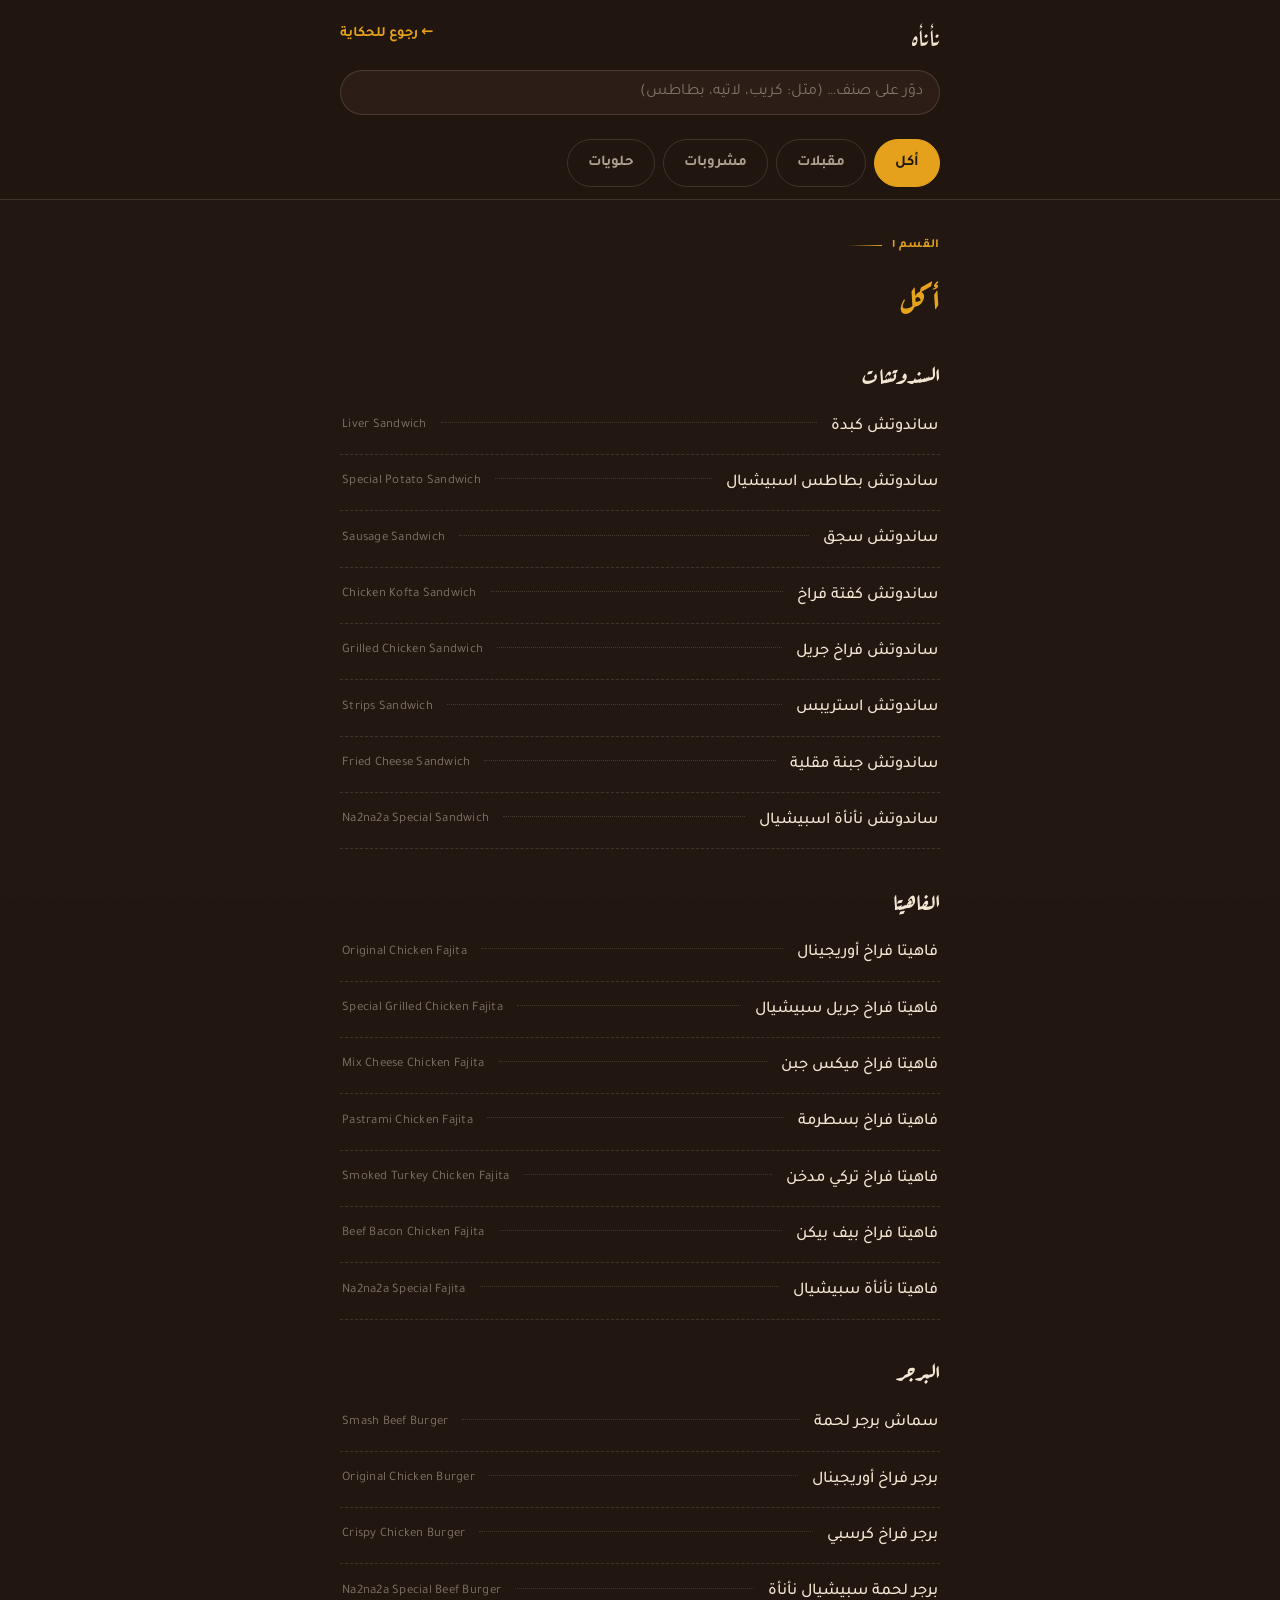
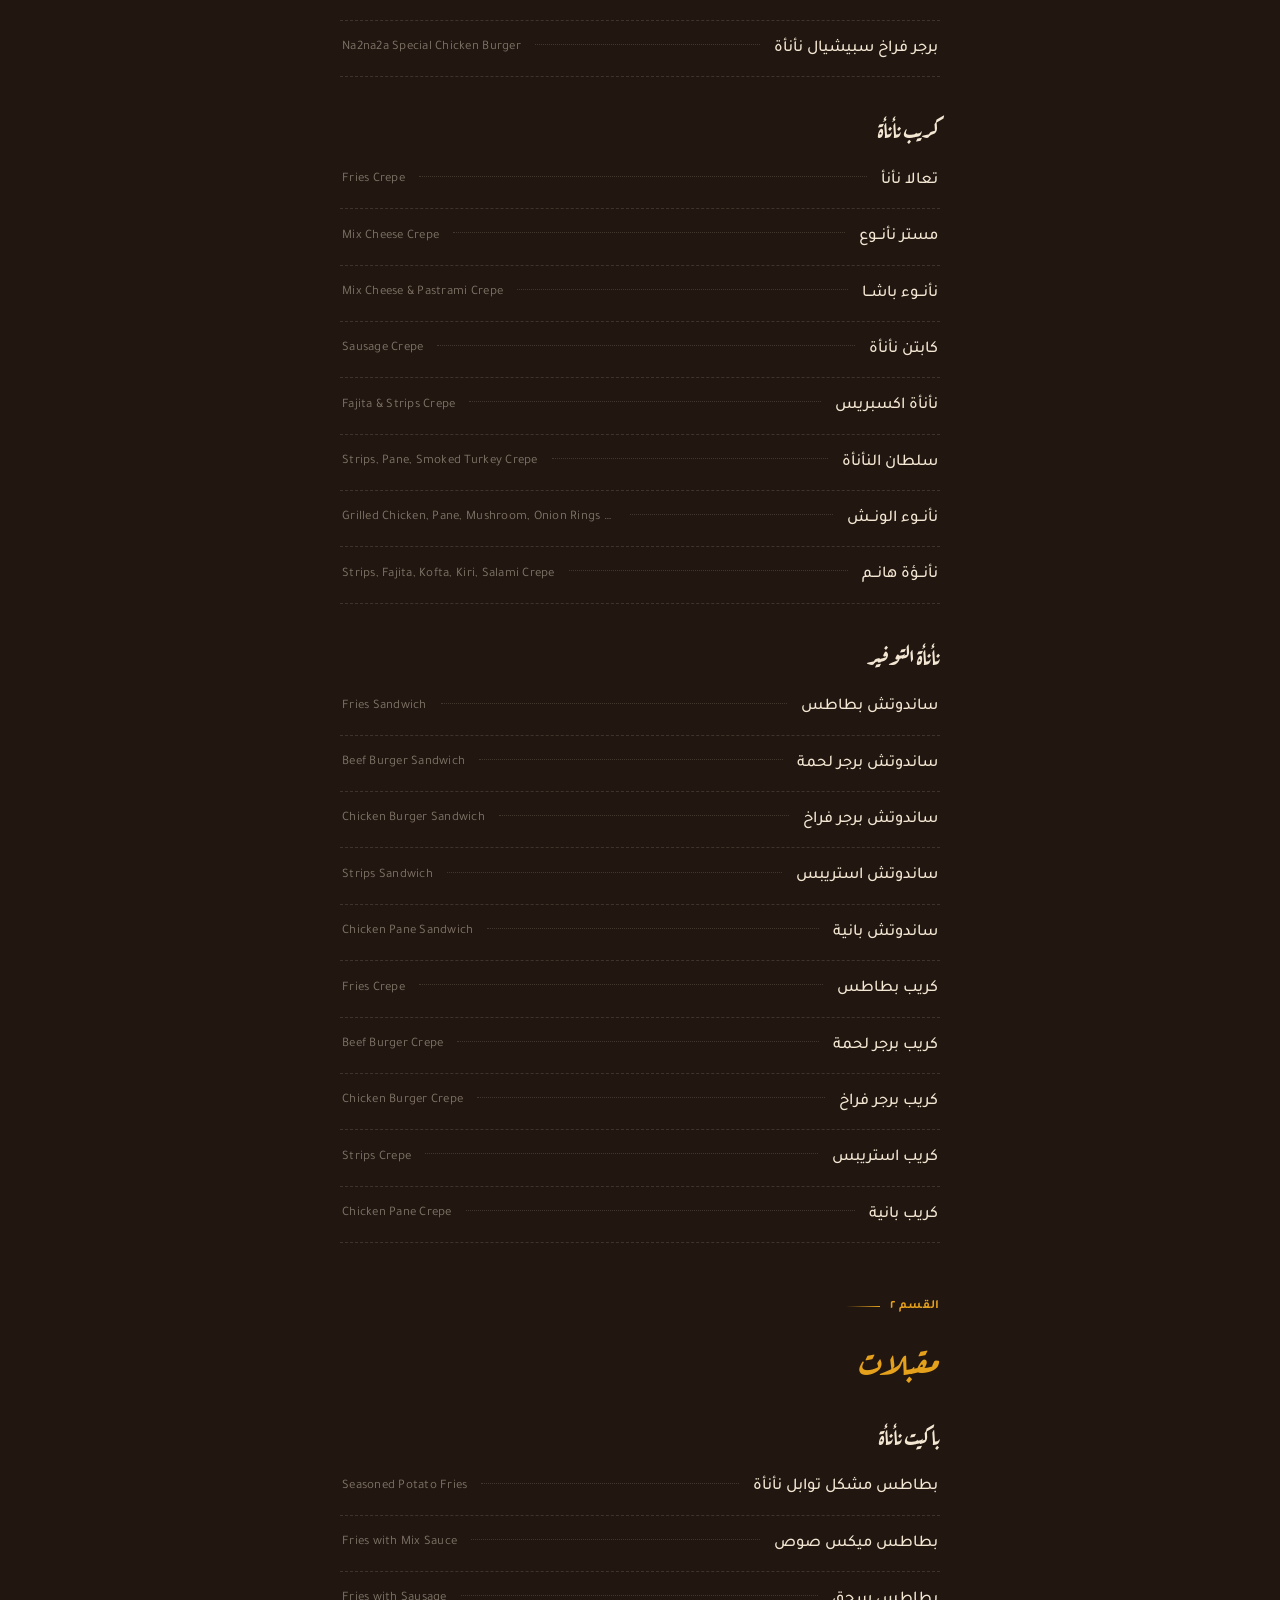
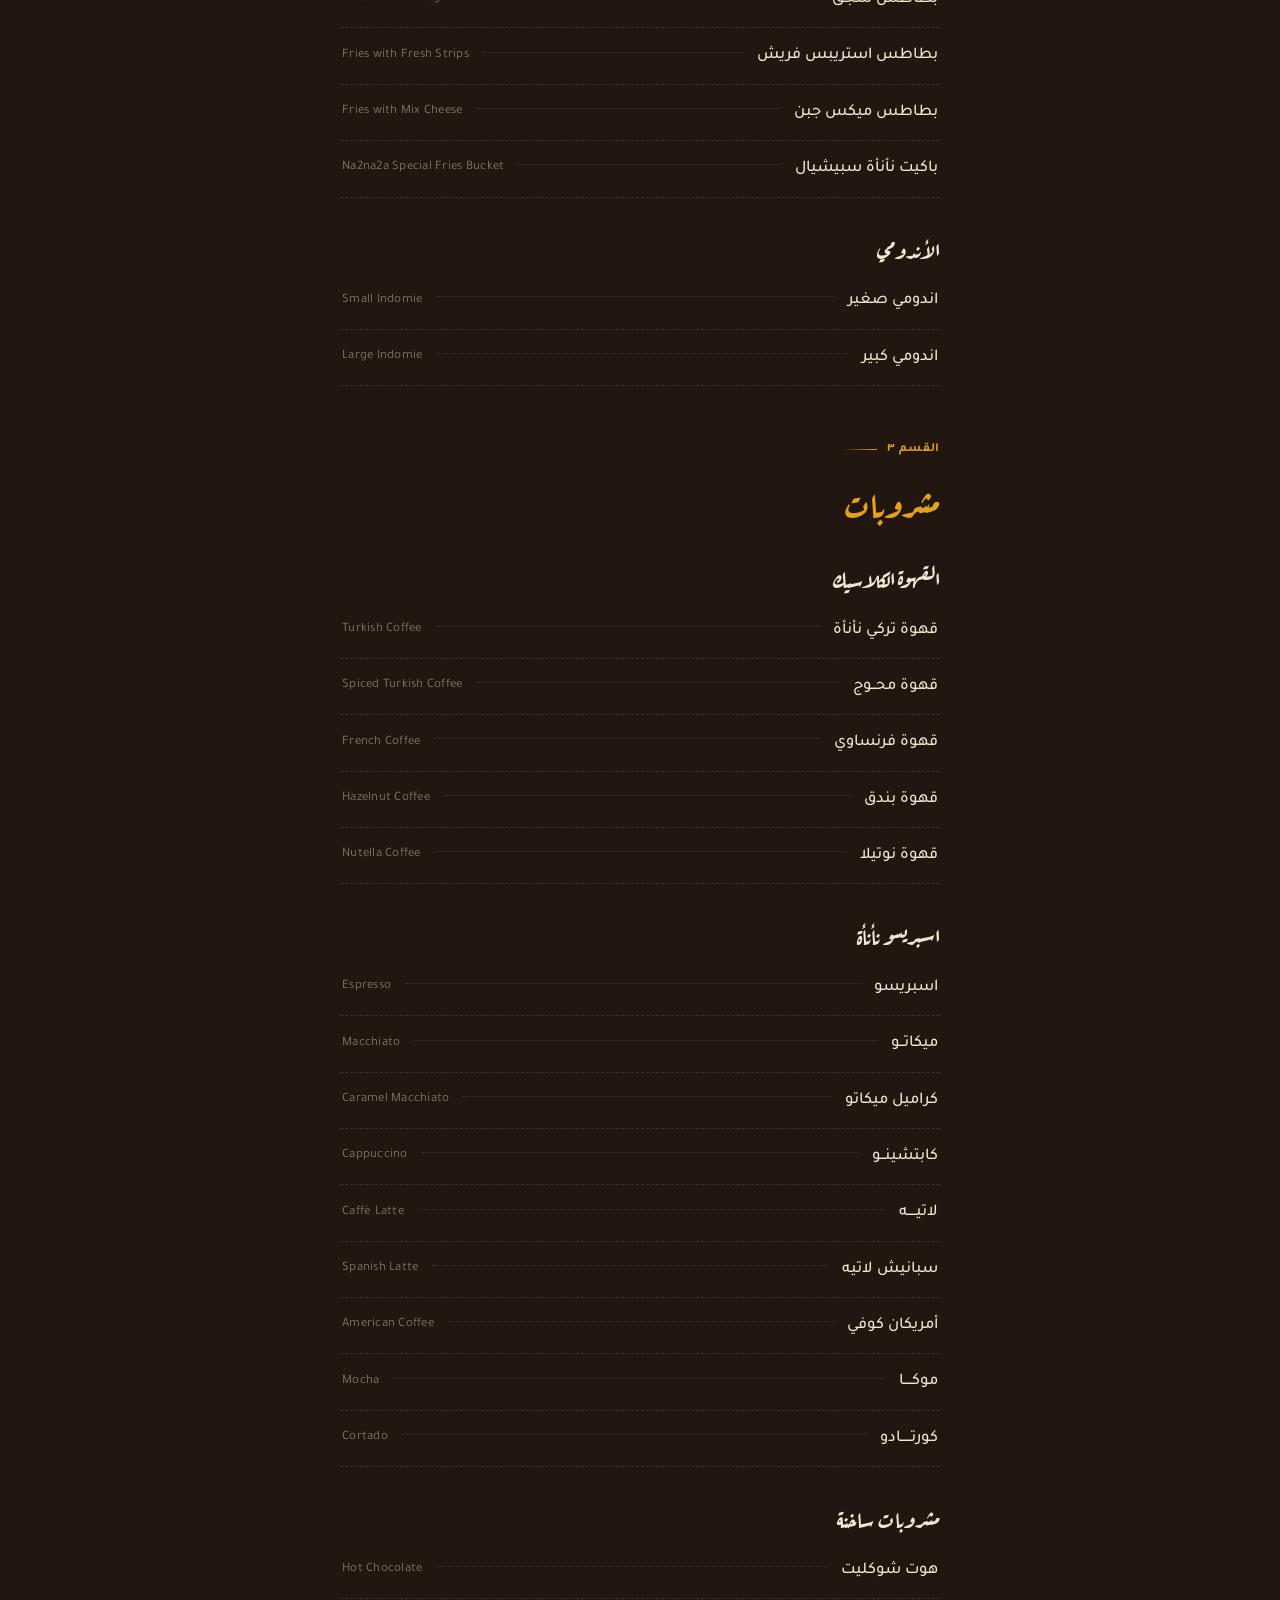
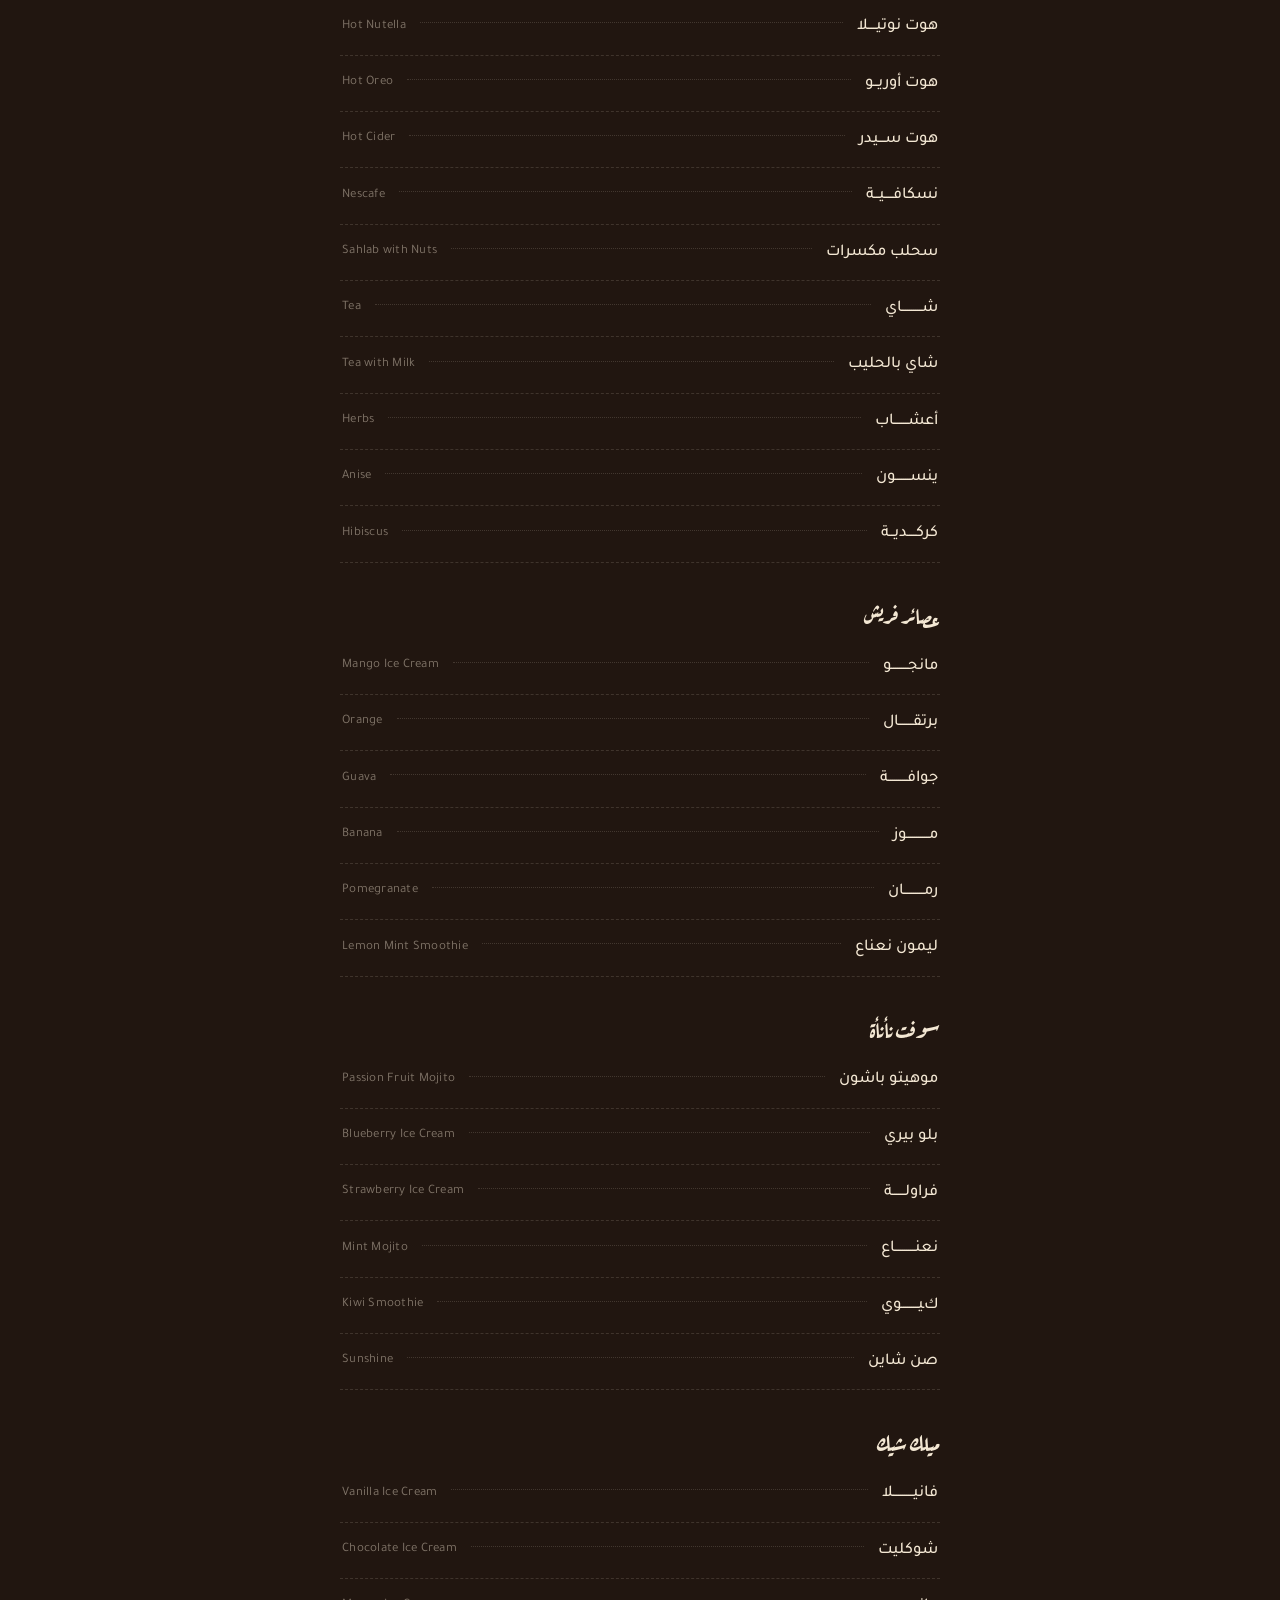
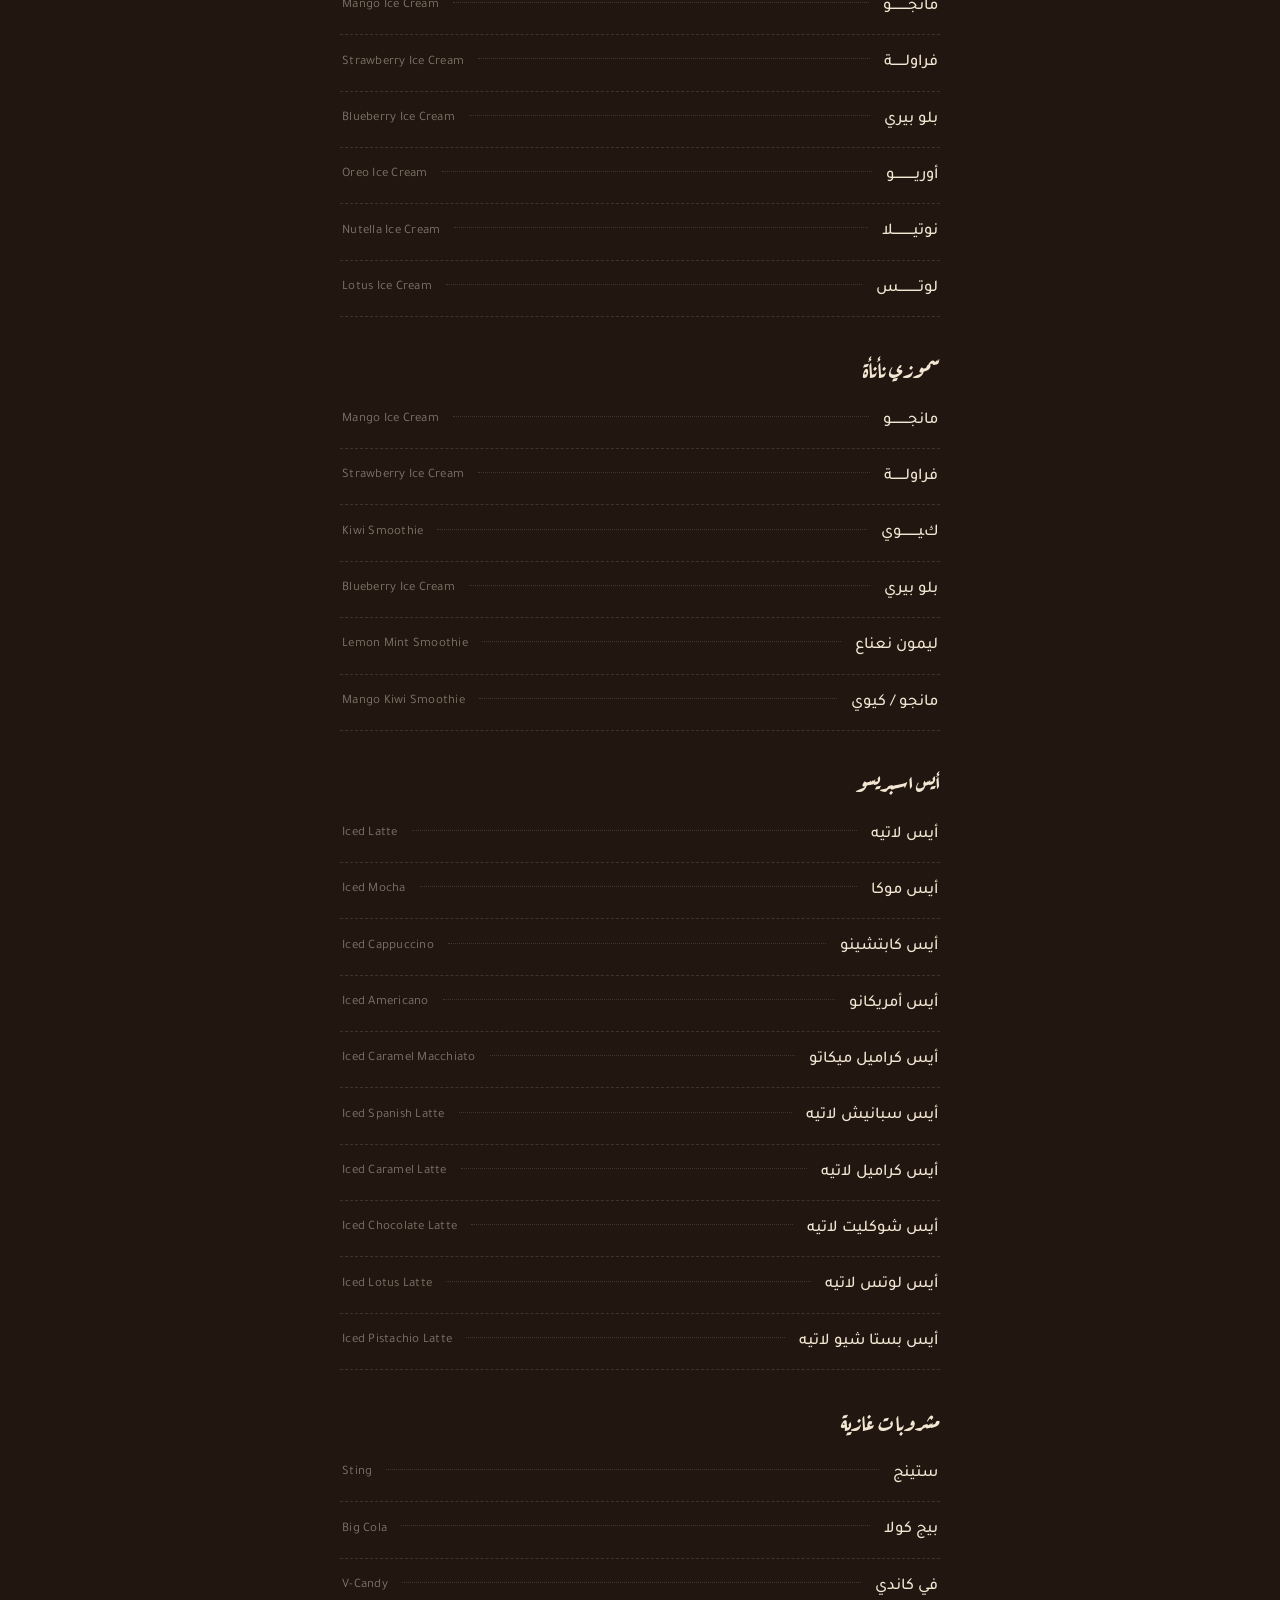
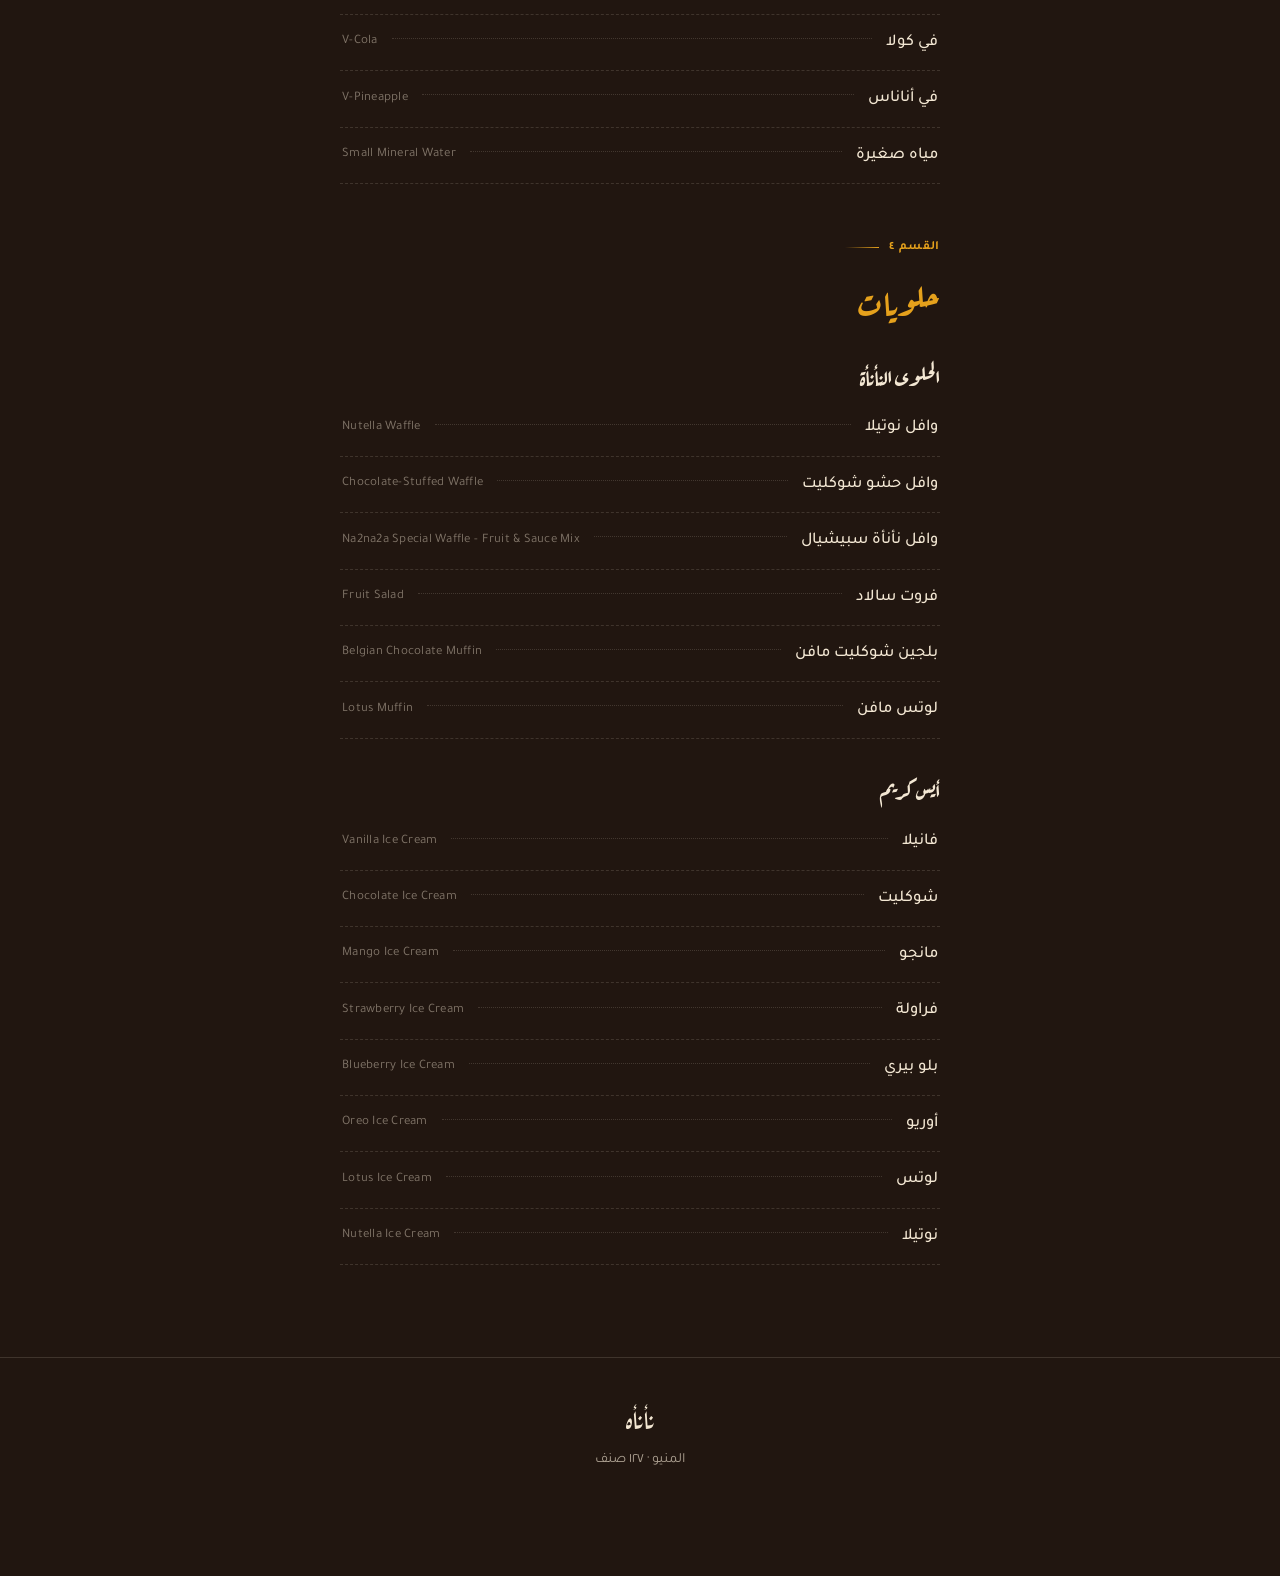
==== menu.html @ 2147de94 "Add Naana landing and menu experience This commit introduces the initial Naana brand website and men" ====
<!DOCTYPE html>
<html lang="ar" dir="rtl">
<head>
<meta charset="UTF-8">
<meta name="viewport" content="width=device-width, initial-scale=1, viewport-fit=cover">
<title>نأنأه — المنيو</title>
<meta name="description" content="منيو نأنأه كامل: أكل، مقبلات، مشروبات، حلويات.">
<meta name="theme-color" content="#211610">
<link rel="icon" href="assets/img/favicon.svg" type="image/svg+xml">
<link rel="preconnect" href="https://fonts.googleapis.com">
<link rel="preconnect" href="https://fonts.gstatic.com" crossorigin>
<link href="https://fonts.googleapis.com/css2?family=Aref+Ruqaa:wght@400;700&family=Tajawal:wght@300;400;500;700;800&display=swap" rel="stylesheet">
<link rel="stylesheet" href="css/styles.css">
</head>
<body>

<header class="m-head">
  <div class="m-head__bar">
    <a class="m-head__brand" href="index.html">نأنأه</a>
    <a class="back" href="index.html">← رجوع للحكاية</a>
  </div>
  <div class="m-search">
    <input id="q" type="search" placeholder="دوّر على صنف… (مثل: كريب، لاتيه، بطاطس)" aria-label="بحث في المنيو" autocomplete="off">
  </div>
  <nav class="tabs" aria-label="أقسام المنيو">
    <a class="tab is-active" href="#food" data-tab="food">أكل</a>
    <a class="tab" href="#starters" data-tab="starters">مقبلات</a>
    <a class="tab" href="#drinks" data-tab="drinks">مشروبات</a>
    <a class="tab" href="#desserts" data-tab="desserts">حلويات</a>
  </nav>
</header>

<main class="m-main" id="menu-main">

  <!-- ═══ أكل ═══ -->
  <section class="m-group" id="food">
    <p class="eyebrow">القسم ١</p>
    <h2>أكل</h2>

    <h3>السندوتشات</h3>
    <ul class="m-list">
      <li><b>ساندوتش كبدة</b><i class="en">Liver Sandwich</i></li>
      <li><b>ساندوتش بطاطس اسبيشيال</b><i class="en">Special Potato Sandwich</i></li>
      <li><b>ساندوتش سجق</b><i class="en">Sausage Sandwich</i></li>
      <li><b>ساندوتش كفتة فراخ</b><i class="en">Chicken Kofta Sandwich</i></li>
      <li><b>ساندوتش فراخ جريل</b><i class="en">Grilled Chicken Sandwich</i></li>
      <li><b>ساندوتش استريبس</b><i class="en">Strips Sandwich</i></li>
      <li><b>ساندوتش جبنة مقلية</b><i class="en">Fried Cheese Sandwich</i></li>
      <li><b>ساندوتش نأنأة اسبيشيال</b><i class="en">Na2na2a Special Sandwich</i></li>
    </ul>

    <h3>الفاهيتا</h3>
    <ul class="m-list">
      <li><b>فاهيتا فراخ أوريجينال</b><i class="en">Original Chicken Fajita</i></li>
      <li><b>فاهيتا فراخ جريل سبيشيال</b><i class="en">Special Grilled Chicken Fajita</i></li>
      <li><b>فاهيتا فراخ ميكس جبن</b><i class="en">Mix Cheese Chicken Fajita</i></li>
      <li><b>فاهيتا فراخ بسطرمة</b><i class="en">Pastrami Chicken Fajita</i></li>
      <li><b>فاهيتا فراخ تركي مدخن</b><i class="en">Smoked Turkey Chicken Fajita</i></li>
      <li><b>فاهيتا فراخ بيف بيكن</b><i class="en">Beef Bacon Chicken Fajita</i></li>
      <li><b>فاهيتا نأنأة سبيشيال</b><i class="en">Na2na2a Special Fajita</i></li>
    </ul>

    <h3>البرجر</h3>
    <ul class="m-list">
      <li><b>سماش برجر لحمة</b><i class="en">Smash Beef Burger</i></li>
      <li><b>برجر فراخ أوريجينال</b><i class="en">Original Chicken Burger</i></li>
      <li><b>برجر فراخ كرسبي</b><i class="en">Crispy Chicken Burger</i></li>
      <li><b>برجر لحمة سبيشيال نأنأة</b><i class="en">Na2na2a Special Beef Burger</i></li>
      <li><b>برجر فراخ سبيشيال نأنأة</b><i class="en">Na2na2a Special Chicken Burger</i></li>
    </ul>

    <h3>كريب نأنأة</h3>
    <ul class="m-list">
      <li><b>تعالا نأنأ</b><i class="en">Fries Crepe</i></li>
      <li><b>مستر نأنــوع</b><i class="en">Mix Cheese Crepe</i></li>
      <li><b>نأنــوء باشــا</b><i class="en">Mix Cheese & Pastrami Crepe</i></li>
      <li><b>كابتن نأنأة</b><i class="en">Sausage Crepe</i></li>
      <li><b>نأنأة اكسبريس</b><i class="en">Fajita & Strips Crepe</i></li>
      <li><b>سلطان النأنأة</b><i class="en">Strips, Pane, Smoked Turkey Crepe</i></li>
      <li><b>نأنــوء الونــش</b><i class="en">Grilled Chicken, Pane, Mushroom, Onion Rings Crepe</i></li>
      <li><b>نأنــؤة هانــم</b><i class="en">Strips, Fajita, Kofta, Kiri, Salami Crepe</i></li>
    </ul>

    <h3>نأنأة التوفير</h3>
    <ul class="m-list">
      <li><b>ساندوتش بطاطس</b><i class="en">Fries Sandwich</i></li>
      <li><b>ساندوتش برجر لحمة</b><i class="en">Beef Burger Sandwich</i></li>
      <li><b>ساندوتش برجر فراخ</b><i class="en">Chicken Burger Sandwich</i></li>
      <li><b>ساندوتش استريبس</b><i class="en">Strips Sandwich</i></li>
      <li><b>ساندوتش بانية</b><i class="en">Chicken Pane Sandwich</i></li>
      <li><b>كريب بطاطس</b><i class="en">Fries Crepe</i></li>
      <li><b>كريب برجر لحمة</b><i class="en">Beef Burger Crepe</i></li>
      <li><b>كريب برجر فراخ</b><i class="en">Chicken Burger Crepe</i></li>
      <li><b>كريب استريبس</b><i class="en">Strips Crepe</i></li>
      <li><b>كريب بانية</b><i class="en">Chicken Pane Crepe</i></li>
    </ul>
  </section>

  <!-- ═══ مقبلات ═══ -->
  <section class="m-group" id="starters">
    <p class="eyebrow">القسم ٢</p>
    <h2>مقبلات</h2>

    <h3>باكيت نأنأة</h3>
    <ul class="m-list">
      <li><b>بطاطس مشكل توابل نأنأة</b><i class="en">Seasoned Potato Fries</i></li>
      <li><b>بطاطس ميكس صوص</b><i class="en">Fries with Mix Sauce</i></li>
      <li><b>بطاطس سجق</b><i class="en">Fries with Sausage</i></li>
      <li><b>بطاطس استريبس فريش</b><i class="en">Fries with Fresh Strips</i></li>
      <li><b>بطاطس ميكس جبن</b><i class="en">Fries with Mix Cheese</i></li>
      <li><b>باكيت نأنأة سبيشيال</b><i class="en">Na2na2a Special Fries Bucket</i></li>
    </ul>

    <h3>الأندومي</h3>
    <ul class="m-list">
      <li><b>اندومي صغير</b><i class="en">Small Indomie</i></li>
      <li><b>اندومي كبير</b><i class="en">Large Indomie</i></li>
    </ul>
  </section>

  <!-- ═══ مشروبات ═══ -->
  <section class="m-group" id="drinks">
    <p class="eyebrow">القسم ٣</p>
    <h2>مشروبات</h2>

    <h3>القهوة الكلاسيك</h3>
    <ul class="m-list">
      <li><b>قهوة تركي نأنأة</b><i class="en">Turkish Coffee</i></li>
      <li><b>قهوة محــوج</b><i class="en">Spiced Turkish Coffee</i></li>
      <li><b>قهوة فرنساوي</b><i class="en">French Coffee</i></li>
      <li><b>قهوة بندق</b><i class="en">Hazelnut Coffee</i></li>
      <li><b>قهوة نوتيلا</b><i class="en">Nutella Coffee</i></li>
    </ul>

    <h3>اسبريسو نأنأة</h3>
    <ul class="m-list">
      <li><b>اسبريسو</b><i class="en">Espresso</i></li>
      <li><b>ميكاتــو</b><i class="en">Macchiato</i></li>
      <li><b>كراميل ميكاتو</b><i class="en">Caramel Macchiato</i></li>
      <li><b>كابتشينــو</b><i class="en">Cappuccino</i></li>
      <li><b>لاتيــــه</b><i class="en">Caffè Latte</i></li>
      <li><b>سبانيش لاتيه</b><i class="en">Spanish Latte</i></li>
      <li><b>أمريكان كوفي</b><i class="en">American Coffee</i></li>
      <li><b>موكــــا</b><i class="en">Mocha</i></li>
      <li><b>كورتـــــادو</b><i class="en">Cortado</i></li>
    </ul>

    <h3>مشروبات ساخنة</h3>
    <ul class="m-list">
      <li><b>هوت شوكليت</b><i class="en">Hot Chocolate</i></li>
      <li><b>هوت نوتيــــلا</b><i class="en">Hot Nutella</i></li>
      <li><b>هوت أوريــو</b><i class="en">Hot Oreo</i></li>
      <li><b>هوت ســـيدر</b><i class="en">Hot Cider</i></li>
      <li><b>نسكافــــيــة</b><i class="en">Nescafe</i></li>
      <li><b>سحلب مكسرات</b><i class="en">Sahlab with Nuts</i></li>
      <li><b>شــــــــــاي</b><i class="en">Tea</i></li>
      <li><b>شاي بالحليب</b><i class="en">Tea with Milk</i></li>
      <li><b>أعشـــــــاب</b><i class="en">Herbs</i></li>
      <li><b>ينســـــــون</b><i class="en">Anise</i></li>
      <li><b>كركــــديــة</b><i class="en">Hibiscus</i></li>
    </ul>

    <h3>عصائر فريش</h3>
    <ul class="m-list">
      <li><b>مانجــــــــو</b><i class="en">Mango Ice Cream</i></li>
      <li><b>برتقـــــــال</b><i class="en">Orange</i></li>
      <li><b>جوافـــــــــة</b><i class="en">Guava</i></li>
      <li><b>مـــــــــــوز</b><i class="en">Banana</i></li>
      <li><b>رمــــــــــان</b><i class="en">Pomegranate</i></li>
      <li><b>ليمون نعناع</b><i class="en">Lemon Mint Smoothie</i></li>
    </ul>

    <h3>سوفت نأنأة</h3>
    <ul class="m-list">
      <li><b>موهيتو باشون</b><i class="en">Passion Fruit Mojito</i></li>
      <li><b>بلو بيري</b><i class="en">Blueberry Ice Cream</i></li>
      <li><b>فراولــــــة</b><i class="en">Strawberry Ice Cream</i></li>
      <li><b>نعنــــــــــاع</b><i class="en">Mint Mojito</i></li>
      <li><b>كﻴــــــــﻮي</b><i class="en">Kiwi Smoothie</i></li>
      <li><b>صن شاين</b><i class="en">Sunshine</i></li>
    </ul>

    <h3>ميلك شيك</h3>
    <ul class="m-list">
      <li><b>فانيــــــــــلا</b><i class="en">Vanilla Ice Cream</i></li>
      <li><b>شوكليت</b><i class="en">Chocolate Ice Cream</i></li>
      <li><b>مانجــــــــو</b><i class="en">Mango Ice Cream</i></li>
      <li><b>فراولــــــة</b><i class="en">Strawberry Ice Cream</i></li>
      <li><b>بلو بيري</b><i class="en">Blueberry Ice Cream</i></li>
      <li><b>أوريــــــــــو</b><i class="en">Oreo Ice Cream</i></li>
      <li><b>نوتيــــــــــلا</b><i class="en">Nutella Ice Cream</i></li>
      <li><b>لوتــــــــــس</b><i class="en">Lotus Ice Cream</i></li>
    </ul>

    <h3>سموزي نأنأة</h3>
    <ul class="m-list">
      <li><b>مانجــــــــو</b><i class="en">Mango Ice Cream</i></li>
      <li><b>فراولــــــة</b><i class="en">Strawberry Ice Cream</i></li>
      <li><b>كﻴــــــــﻮي</b><i class="en">Kiwi Smoothie</i></li>
      <li><b>بلو بيري</b><i class="en">Blueberry Ice Cream</i></li>
      <li><b>ليمون نعناع</b><i class="en">Lemon Mint Smoothie</i></li>
      <li><b>مانجو / كيوي</b><i class="en">Mango Kiwi Smoothie</i></li>
    </ul>

    <h3>أيس اسبريسو</h3>
    <ul class="m-list">
      <li><b>أيس لاتيه</b><i class="en">Iced Latte</i></li>
      <li><b>أيس موكا</b><i class="en">Iced Mocha</i></li>
      <li><b>أيس كابتشينو</b><i class="en">Iced Cappuccino</i></li>
      <li><b>أيس أمريكانو</b><i class="en">Iced Americano</i></li>
      <li><b>أيس كراميل ميكاتو</b><i class="en">Iced Caramel Macchiato</i></li>
      <li><b>أيس سبانيش لاتيه</b><i class="en">Iced Spanish Latte</i></li>
      <li><b>أيس كراميل لاتيه</b><i class="en">Iced Caramel Latte</i></li>
      <li><b>أيس شوكليت لاتيه</b><i class="en">Iced Chocolate Latte</i></li>
      <li><b>أيس لوتس لاتيه</b><i class="en">Iced Lotus Latte</i></li>
      <li><b>أيس بستا شيو لاتيه</b><i class="en">Iced Pistachio Latte</i></li>
    </ul>

    <h3>مشروبات غازية</h3>
    <ul class="m-list">
      <li><b>ستينج</b><i class="en">Sting</i></li>
      <li><b>بيج كولا</b><i class="en">Big Cola</i></li>
      <li><b>في كاندي</b><i class="en">V-Candy</i></li>
      <li><b>في كولا</b><i class="en">V-Cola</i></li>
      <li><b>في أناناس</b><i class="en">V-Pineapple</i></li>
      <li><b>مياه صغيرة</b><i class="en">Small Mineral Water</i></li>
    </ul>
  </section>

  <!-- ═══ حلويات ═══ -->
  <section class="m-group" id="desserts">
    <p class="eyebrow">القسم ٤</p>
    <h2>حلويات</h2>

    <h3>الحلوى النأنأة</h3>
    <ul class="m-list">
      <li><b>وافل نوتيلا</b><i class="en">Nutella Waffle</i></li>
      <li><b>وافل حشو شوكليت</b><i class="en">Chocolate-Stuffed Waffle</i></li>
      <li><b>وافل نأنأة سبيشيال</b><i class="en">Na2na2a Special Waffle - Fruit & Sauce Mix</i></li>
      <li><b>فروت سالاد</b><i class="en">Fruit Salad</i></li>
      <li><b>بلجين شوكليت مافن</b><i class="en">Belgian Chocolate Muffin</i></li>
      <li><b>لوتس مافن</b><i class="en">Lotus Muffin</i></li>
    </ul>

    <h3>أيس كريم</h3>
    <ul class="m-list">
      <li><b>فانيلا</b><i class="en">Vanilla Ice Cream</i></li>
      <li><b>شوكليت</b><i class="en">Chocolate Ice Cream</i></li>
      <li><b>مانجو</b><i class="en">Mango Ice Cream</i></li>
      <li><b>فراولة</b><i class="en">Strawberry Ice Cream</i></li>
      <li><b>بلو بيري</b><i class="en">Blueberry Ice Cream</i></li>
      <li><b>أوريو</b><i class="en">Oreo Ice Cream</i></li>
      <li><b>لوتس</b><i class="en">Lotus Ice Cream</i></li>
      <li><b>نوتيلا</b><i class="en">Nutella Ice Cream</i></li>
    </ul>
  </section>

  <div class="m-empty" role="status">
    <b>مفيش صنف بالاسم ده</b>
    جرّب كلمة تانية زي «كريب» أو «قهوة»
  </div>

</main>

<footer class="foot">
  <p class="foot__brand">نأنأه</p>
  <p>المنيو · ١٢٧ صنف</p>
</footer>

<script src="js/main.js"></script>
<script src="js/menu.js"></script>
</body>
</html>
---- css/styles.css ----
/* ═══════════════════════════════════════════════════════════
   نأنأه — رحلتنا
   Design tokens: espresso-dark base (not near-black),
   cart-yellow + cart-red accents from the original street cart,
   Aref Ruqaa (display) × Tajawal (body).
   ═══════════════════════════════════════════════════════════ */

:root{
  --bean:#211610;        /* base: roasted bean            */
  --grounds:#2c1e16;     /* alternating panels            */
  --night:#191009;       /* quiet section (quran)         */
  --foam:#f3e7d3;        /* milk-foam text                */
  --foam-dim:rgba(243,231,211,.66);
  --cart:#e5a11c;        /* the cart's mustard            */
  --chili:#c24a2e;       /* the cart's red stripe         */
  --line:rgba(243,231,211,.14);
  --paper:#fdf8ee;

  --display:"Aref Ruqaa", serif;
  --body:"Tajawal", system-ui, sans-serif;

  --gutter:20px;
  --path-x:15px;         /* distance of the journey path from the inline-start edge */
  --rail:54px;           /* content inset to clear the path */
  --r:8px;
}

*,*::before,*::after{box-sizing:border-box}

html{-webkit-text-size-adjust:100%; scroll-behavior:smooth}

body{
  margin:0;
  background:var(--bean);
  color:var(--foam);
  font-family:var(--body);
  font-weight:400;
  font-size:17px;
  line-height:1.9;
  overflow-x:hidden;
  -webkit-font-smoothing:antialiased;
}

/* paper grain — keeps the dark from reading flat */
body::before{
  content:"";
  position:fixed; inset:0; z-index:5; pointer-events:none;
  opacity:.05; mix-blend-mode:overlay;
  background-image:url("data:image/svg+xml,%3Csvg xmlns='http://www.w3.org/2000/svg' width='160' height='160'%3E%3Cfilter id='n'%3E%3CfeTurbulence type='fractalNoise' baseFrequency='.85' numOctaves='3'/%3E%3C/filter%3E%3Crect width='160' height='160' filter='url(%23n)'/%3E%3C/svg%3E");
}

img,video{max-width:100%; display:block; height:auto}
a{color:inherit}
b{font-weight:700; color:var(--cart)}

::selection{background:var(--cart); color:var(--bean)}

:focus-visible{
  outline:2px solid var(--cart);
  outline-offset:3px;
  border-radius:2px;
}

.skip-link{
  position:absolute; inset-inline-start:-9999px; top:0; z-index:99;
  background:var(--cart); color:var(--bean); padding:10px 18px;
  font-weight:700; text-decoration:none;
}
.skip-link:focus{inset-inline-start:0}

/* ─────────── shared type & layout ─────────── */

.wrap{
  max-width:640px;
  margin-inline:auto;
  padding-inline:var(--rail) var(--gutter);
}

.eyebrow{
  display:flex; align-items:center; gap:10px;
  margin:0 0 14px;
  font-size:12.5px; font-weight:700; letter-spacing:.06em;
  color:var(--cart);
}
.eyebrow::after{
  content:""; flex:0 0 34px; height:1px;
  background:linear-gradient(to left, var(--cart), transparent);
}

.display{
  font-family:var(--display);
  font-weight:700;
  font-size:clamp(30px, 8.4vw, 44px);
  line-height:1.65;
  margin:0 0 18px;
  color:var(--foam);
  text-wrap:balance;
}

.lede{
  margin:0 0 18px;
  color:var(--foam-dim);
  font-weight:400;
  font-size:17.5px;
}
.lede--sm{font-size:15.5px; margin-bottom:26px}

.mark{
  background-image:linear-gradient(to top, rgba(229,161,28,.34) 0 38%, transparent 38%);
  background-repeat:no-repeat;
  background-size:100% 100%;
  padding-inline:2px;
}

.btn{
  display:inline-flex; align-items:center; gap:8px;
  background:var(--cart); color:var(--bean);
  font-family:var(--body); font-weight:800; font-size:16.5px;
  padding:15px 30px; border-radius:999px;
  text-decoration:none; border:0; cursor:pointer;
  box-shadow:0 8px 26px -10px rgba(229,161,28,.75);
  transition:transform .25s ease, box-shadow .25s ease, background .25s ease;
}
.btn:hover{transform:translateY(-2px); box-shadow:0 14px 32px -12px rgba(229,161,28,.85); background:#f0ad2b}
.btn:active{transform:translateY(0)}

/* ─────────── reveal on scroll ─────────── */

.reveal{
  opacity:0;
  transform:translateY(16px);
}
.reveal.in{
  opacity:1; transform:none;
  transition:opacity .7s ease, transform .7s cubic-bezier(.2,.7,.3,1);
}

/* ─────────── hero / الخطوة ٠١ ─────────── */

.hero{
  position:relative;
  padding:64px 0 40px;
  background:
    radial-gradient(120% 70% at 80% -10%, rgba(229,161,28,.16), transparent 60%),
    var(--bean);
  overflow:hidden;
}
.hero__inner{
  max-width:640px; margin-inline:auto;
  padding-inline:var(--gutter);
  text-align:center;
}
.hero .eyebrow{justify-content:center}
.hero .eyebrow::before{
  content:""; flex:0 0 34px; height:1px;
  background:linear-gradient(to right, var(--cart), transparent);
}

.brand{
  font-family:var(--display);
  font-weight:700;
  font-size:clamp(76px, 30vw, 132px);
  line-height:1.25;
  margin:2px 0 4px;
  color:var(--foam);
}
.hero__sub{
  margin:0 auto 34px;
  color:var(--foam-dim);
  font-size:16.5px;
  max-width:22ch;
}

.shot{margin:0}
.shot img{
  width:100%;
  border-radius:var(--r);
  border:1px solid var(--line);
}
.shot figcaption{
  margin-top:12px;
  font-family:var(--display);
  font-size:21px;
  line-height:1.7;
  color:var(--foam);
}
.shot--cart{
  position:relative;
  max-width:430px;
  margin-inline:auto;
}
.shot--cart::after{
  content:"";
  position:absolute; inset-inline:10%; bottom:-6px; height:34px;
  background:radial-gradient(50% 100% at 50% 0, rgba(0,0,0,.55), transparent 70%);
  z-index:-1;
}

.hero__places{
  display:grid;
  grid-template-columns:1fr 1fr;
  gap:10px;
  max-width:430px;
  margin:34px auto 0;
}
.hero__places .shot img{aspect-ratio:3/4; object-fit:cover}
.hero__step{
  margin:26px auto 0;
  max-width:430px;
  font-family:var(--display);
  font-size:21px;
  line-height:1.8;
}

.scroll-hint{
  display:flex; flex-direction:column; align-items:center; gap:6px;
  margin-top:44px;
  font-size:12.5px; font-weight:700; letter-spacing:.05em;
  color:var(--foam-dim);
}
.scroll-hint svg{animation:bob 1.9s ease-in-out infinite}
@keyframes bob{0%,100%{transform:translateY(0)}50%{transform:translateY(5px)}}

/* ─────────── the journey path ─────────── */

.journey{position:relative}

.path{
  position:absolute; top:0; bottom:0;
  inset-inline-start:var(--path-x);
  width:2px;
  background:
    repeating-linear-gradient(to bottom,
      var(--line) 0 7px, transparent 7px 15px);
}
.path__fill{
  display:block;
  width:2px;
  height:calc(var(--p, 0) * 100%);
  background:linear-gradient(to bottom, var(--cart), rgba(229,161,28,.25));
  box-shadow:0 0 10px rgba(229,161,28,.45);
  transition:height .12s linear;
}

.waypoint{
  position:absolute;
  top:70px;
  inset-inline-start:var(--path-x);
  transform:translateX(50%);
  width:38px; height:38px;
  border-radius:50%;
  display:grid; place-items:center;
  background:var(--bean);
  border:1.5px solid var(--cart);
  color:var(--cart);
  font-size:13px; font-weight:700;
  z-index:2;
}
.waypoint--first{top:6px}

/* ─────────── sections ─────────── */

.sec{
  position:relative;
  padding:78px 0;
}
.sec--love{background:var(--grounds)}
.sec--menu{background:var(--bean)}
.sec--cook{background:var(--grounds); padding-bottom:56px}
.sec--owners{background:var(--bean)}
.sec--girls{background:var(--grounds); padding-bottom:84px}
.sec--end{background:var(--bean); padding-bottom:96px}

/* ٠٢ — comments as pinned notes */
.notes{
  list-style:none; margin:34px 0 0; padding:0;
  display:flex; flex-direction:column; gap:22px;
}
.note{
  background:var(--paper);
  padding:10px;
  border-radius:4px;
  box-shadow:0 14px 30px -18px rgba(0,0,0,.9);
  transform:rotate(var(--tilt,0deg));
  transition:transform .3s ease;
}
.note:hover{transform:rotate(0deg) translateY(-3px)}
.note img{width:100%; border-radius:2px}

/* ٠٣ — menu preview */
.cats{
  list-style:none; margin:30px 0 30px; padding:0;
  border-top:1px dashed var(--line);
}
.cat{
  display:flex; align-items:baseline; justify-content:space-between;
  gap:12px;
  padding:17px 4px;
  border-bottom:1px dashed var(--line);
  text-decoration:none;
  transition:padding .25s ease, background .25s ease;
}
.cat b{
  font-family:var(--display);
  font-weight:700; font-size:25px;
  color:var(--foam);
}
.cat i{
  font-style:normal; font-size:13.5px; color:var(--foam-dim);
}
.cat:hover{padding-inline-start:14px; background:rgba(229,161,28,.06)}
.cat:hover b{color:var(--cart)}

/* ٠٤ — video reel */
.reel{
  display:flex; gap:12px;
  overflow-x:auto;
  scroll-snap-type:x mandatory;
  padding:34px var(--gutter) 8px;
  margin-top:16px;
  scrollbar-width:none;
}
.reel::-webkit-scrollbar{display:none}
.reel__item{
  position:relative;
  flex:0 0 auto;
  width:min(64vw, 250px);
  margin:0;
  scroll-snap-align:center;
  aspect-ratio:9/16;
  border-radius:var(--r);
  overflow:hidden;
  background:var(--night);
  border:1px solid var(--line);
}
.reel__item video{
  width:100%; height:100%; object-fit:cover;
}
.reel__hint{
  margin:10px 0 0;
  padding-inline:var(--gutter);
  font-size:12.5px; color:var(--foam-dim);
  text-align:start;
}

.play{
  position:absolute; inset:0; margin:auto;
  width:56px; height:56px;
  display:grid; place-items:center;
  border-radius:50%; border:0;
  background:rgba(33,22,16,.72);
  color:var(--cart);
  backdrop-filter:blur(3px);
  cursor:pointer;
  transition:transform .25s ease, opacity .25s ease;
}
.play:hover{transform:scale(1.08)}
.reel__item.is-playing .play,
.shot--video.is-playing .play{opacity:0; pointer-events:none}

/* ٠٥ — owners */
.shot--owners{max-width:420px; margin:0 auto 30px}
.shot--owners img{aspect-ratio:3/4; object-fit:cover}
.quote{
  margin:0 0 26px;
  padding:0;
  border:0;
}
.quote p{
  margin:0;
  font-family:var(--display);
  font-size:clamp(27px, 7.6vw, 38px);
  line-height:1.75;
  color:var(--cart);
  text-wrap:balance;
}

/* ٠٦ — quran */
.sec--quran{
  background:
    radial-gradient(90% 50% at 50% 0%, rgba(229,161,28,.10), transparent 65%),
    var(--night);
}
.quran-media{
  display:grid;
  grid-template-columns:1fr 1fr;
  gap:12px;
  margin-top:30px;
}
.quran-media .shot img{aspect-ratio:3/4; object-fit:cover}
.shot--video{
  position:relative;
  grid-column:1 / -1;
  max-width:300px;
  margin-inline:auto;
  width:100%;
}
.shot--video video{
  width:100%;
  aspect-ratio:9/16;
  object-fit:cover;
  border-radius:var(--r);
  border:1px solid var(--line);
}

/* ٠٧ — album */
.album{
  display:grid;
  grid-template-columns:1fr 1fr;
  gap:8px;
  margin-top:30px;
  padding-inline:var(--gutter);
}
.album__cell{
  padding:0; border:0; background:none; cursor:zoom-in;
  border-radius:6px; overflow:hidden;
  position:relative;
}
.album__cell img{
  width:100%; aspect-ratio:3/4; object-fit:cover;
  transition:transform .4s ease, filter .4s ease;
  filter:saturate(.94);
}
.album__cell--wide{grid-column:1 / -1}
.album__cell--wide img{aspect-ratio:16/10}
.album__cell:hover img{transform:scale(1.03); filter:saturate(1.05)}

/* ٠٨ — the end */
.wrap--prose{max-width:560px}
.prose{
  margin:0 0 22px;
  font-size:17.5px;
  font-weight:300;
  color:var(--foam-dim);
}
.thanks{
  margin:44px 0 0;
  font-family:var(--display);
  font-size:clamp(24px, 6.6vw, 32px);
  line-height:1.85;
  color:var(--foam);
}
.dawn{
  margin-top:46px;
  height:3px;
  border-radius:999px;
  background:linear-gradient(to left, transparent, var(--cart), transparent);
  box-shadow:0 0 40px 8px rgba(229,161,28,.35);
}
.to-top{
  display:inline-block;
  margin-top:36px;
  font-size:14.5px; font-weight:700;
  color:var(--cart);
  text-decoration:none;
  border-bottom:1px dashed rgba(229,161,28,.5);
  padding-bottom:2px;
}
.to-top:hover{border-bottom-style:solid}

/* ─────────── footer ─────────── */

.foot{
  border-top:1px solid var(--line);
  padding:34px var(--gutter) calc(96px + env(safe-area-inset-bottom));
  text-align:center;
  color:var(--foam-dim);
  font-size:14px;
}
.foot p{margin:0 0 6px}
.foot__brand{
  font-family:var(--display);
  font-size:26px; color:var(--foam);
}

/* ─────────── floating main button ─────────── */

.float-btn{
  position:fixed;
  bottom:calc(18px + env(safe-area-inset-bottom));
  inset-inline-start:50%;
  transform:translateX(50%);
  display:inline-flex; align-items:center; gap:8px;
  background:var(--cart); color:var(--bean);
  font-weight:800; font-size:16px;
  padding:13px 26px;
  border-radius:999px;
  text-decoration:none;
  z-index:40;
  box-shadow:0 12px 34px -10px rgba(0,0,0,.8), 0 6px 20px -8px rgba(229,161,28,.7);
  transition:transform .3s ease;
}
.float-btn:hover{transform:translateX(50%) translateY(-3px)}
.float-btn.is-hidden{transform:translateX(50%) translateY(120px)}

/* ─────────── lightbox ─────────── */

.lightbox{
  position:fixed; inset:0; z-index:80;
  background:rgba(15,9,5,.94);
  display:grid; place-items:center;
  padding:24px;
}
.lightbox[hidden]{display:none}
.lightbox img{
  max-width:100%; max-height:86vh;
  border-radius:6px;
  box-shadow:0 30px 80px -30px #000;
}
.lightbox__close{
  position:absolute; top:16px; inset-inline-start:16px;
  width:44px; height:44px;
  border-radius:50%;
  border:1px solid var(--line);
  background:rgba(33,22,16,.8);
  color:var(--foam);
  font-size:18px;
  cursor:pointer;
}

/* ═══════════ menu page ═══════════ */

.m-head{
  position:sticky; top:0; z-index:30;
  background:rgba(33,22,16,.92);
  backdrop-filter:blur(10px);
  border-bottom:1px solid var(--line);
}
.m-head__bar{
  display:flex; align-items:center; justify-content:space-between;
  gap:12px;
  max-width:640px; margin-inline:auto;
  padding:12px var(--gutter);
}
.m-head__brand{
  font-family:var(--display); font-size:24px; text-decoration:none;
}
.back{
  font-size:14.5px; font-weight:700; color:var(--cart);
  text-decoration:none;
}
.m-search{
  max-width:640px; margin-inline:auto;
  padding:0 var(--gutter) 12px;
}
.m-search input{
  width:100%;
  background:var(--grounds);
  border:1px solid var(--line);
  color:var(--foam);
  font-family:var(--body); font-size:16px;
  padding:12px 16px;
  border-radius:999px;
}
.m-search input::placeholder{color:rgba(243,231,211,.42)}
.m-search input:focus{outline:none; border-color:var(--cart)}

.tabs{
  display:flex; gap:8px;
  overflow-x:auto;
  scrollbar-width:none;
  max-width:640px; margin-inline:auto;
  padding:12px var(--gutter);
}
.tabs::-webkit-scrollbar{display:none}
.tab{
  flex:0 0 auto;
  font-family:var(--body); font-weight:700; font-size:15px;
  color:var(--foam-dim);
  background:transparent;
  border:1px solid var(--line);
  padding:9px 20px;
  border-radius:999px;
  cursor:pointer;
  text-decoration:none;
  transition:all .2s ease;
}
.tab:hover{border-color:var(--cart); color:var(--foam)}
.tab.is-active{
  background:var(--cart); border-color:var(--cart); color:var(--bean);
}

.m-main{
  max-width:640px; margin-inline:auto;
  padding:34px var(--gutter) 40px;
}
.m-group{margin-bottom:52px; scroll-margin-top:232px}
.m-group h2{
  font-family:var(--display);
  font-size:34px; line-height:1.5;
  margin:0 0 6px;
  color:var(--cart);
}
.m-group h3{
  font-family:var(--display);
  font-size:22px; font-weight:700;
  margin:30px 0 4px;
  color:var(--foam);
}
.m-list{
  list-style:none; margin:0; padding:0;
}
.m-list li{
  display:flex; align-items:center; justify-content:space-between;
  gap:14px;
  padding:12px 2px;
  border-bottom:1px dashed var(--line);
  font-size:16.5px;
}
.m-list li b{font-weight:500; color:var(--foam); order:1}
.m-list li i.en{
  order:3;
  font-style:normal;
  font-size:13px;
  letter-spacing:.02em;
  color:rgba(243,231,211,.45);
  direction:ltr;
  unicode-bidi:isolate;
  white-space:nowrap;
  overflow:hidden;
  text-overflow:ellipsis;
  max-width:46%;
}
.m-list li::after{
  order:2;
  content:"";
  flex:1 1 auto;
  min-width:14px;
  border-bottom:1px dotted rgba(243,231,211,.16);
  transform:translateY(-4px);
}
.m-empty{
  display:none;
  text-align:center;
  padding:70px 10px;
  color:var(--foam-dim);
}
.m-empty b{display:block; font-family:var(--display); font-size:26px; color:var(--foam); margin-bottom:8px}
.m-main.is-empty .m-empty{display:block}
.m-main.is-empty .m-group{display:none}

/* ═══════════ wider screens ═══════════ */

@media (min-width:768px){
  body{font-size:18px}
  .sec{padding:96px 0}
  .waypoint{top:88px}
  .hero{padding-top:84px}
  .reel{justify-content:center}
  .reel__hint{text-align:center; padding-inline:0}
  .album{grid-template-columns:repeat(3,1fr); padding-inline:var(--gutter); max-width:640px; margin-inline:auto}
  .album__cell--wide{grid-column:span 2}
  .quran-media{max-width:520px; margin-inline:auto}
}

@media (min-width:1100px){
  .journey{max-width:760px; margin-inline:auto}
  .reel__item{width:250px}
}

/* ═══════════ motion & a11y ═══════════ */

@media (prefers-reduced-motion:reduce){
  html{scroll-behavior:auto}
  .reveal{opacity:1; transform:none; transition:none}
  .scroll-hint svg{animation:none}
  .path__fill{transition:none}
  *{transition-duration:.01ms !important; animation-duration:.01ms !important}
}
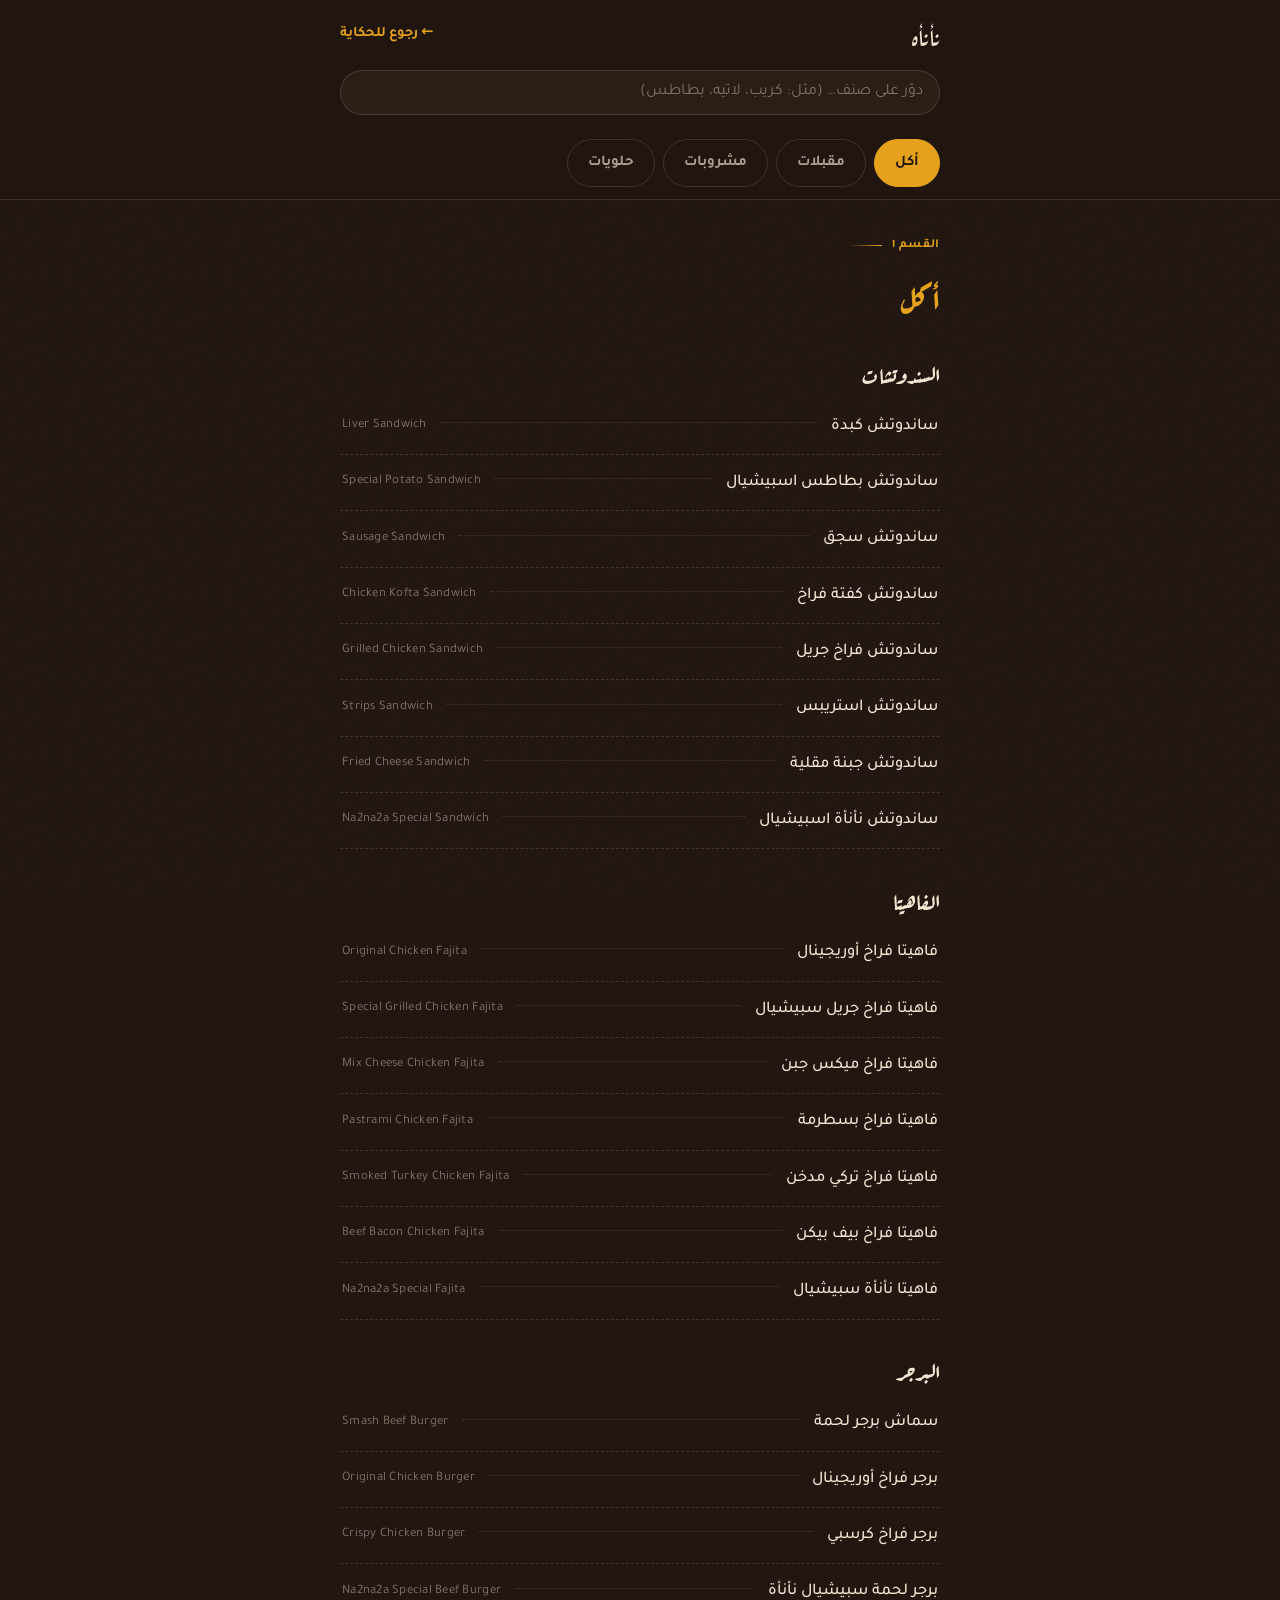
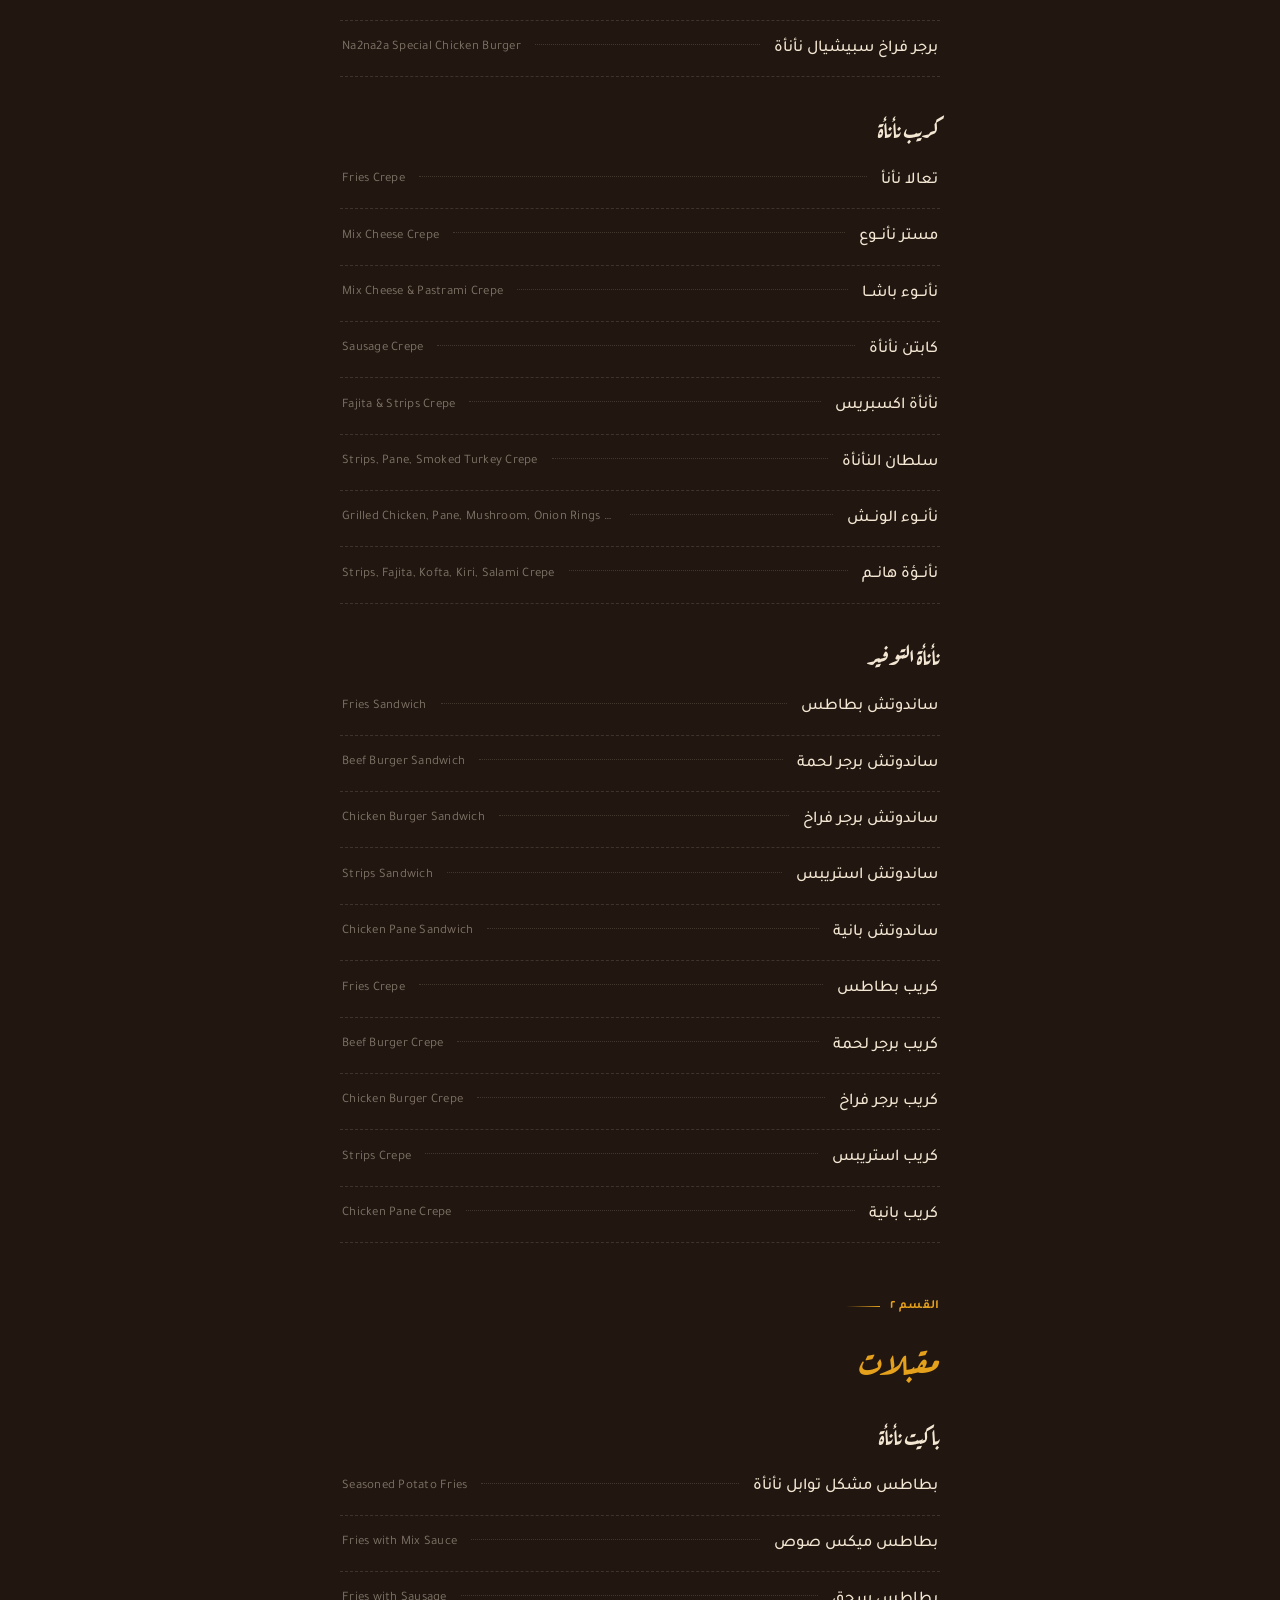
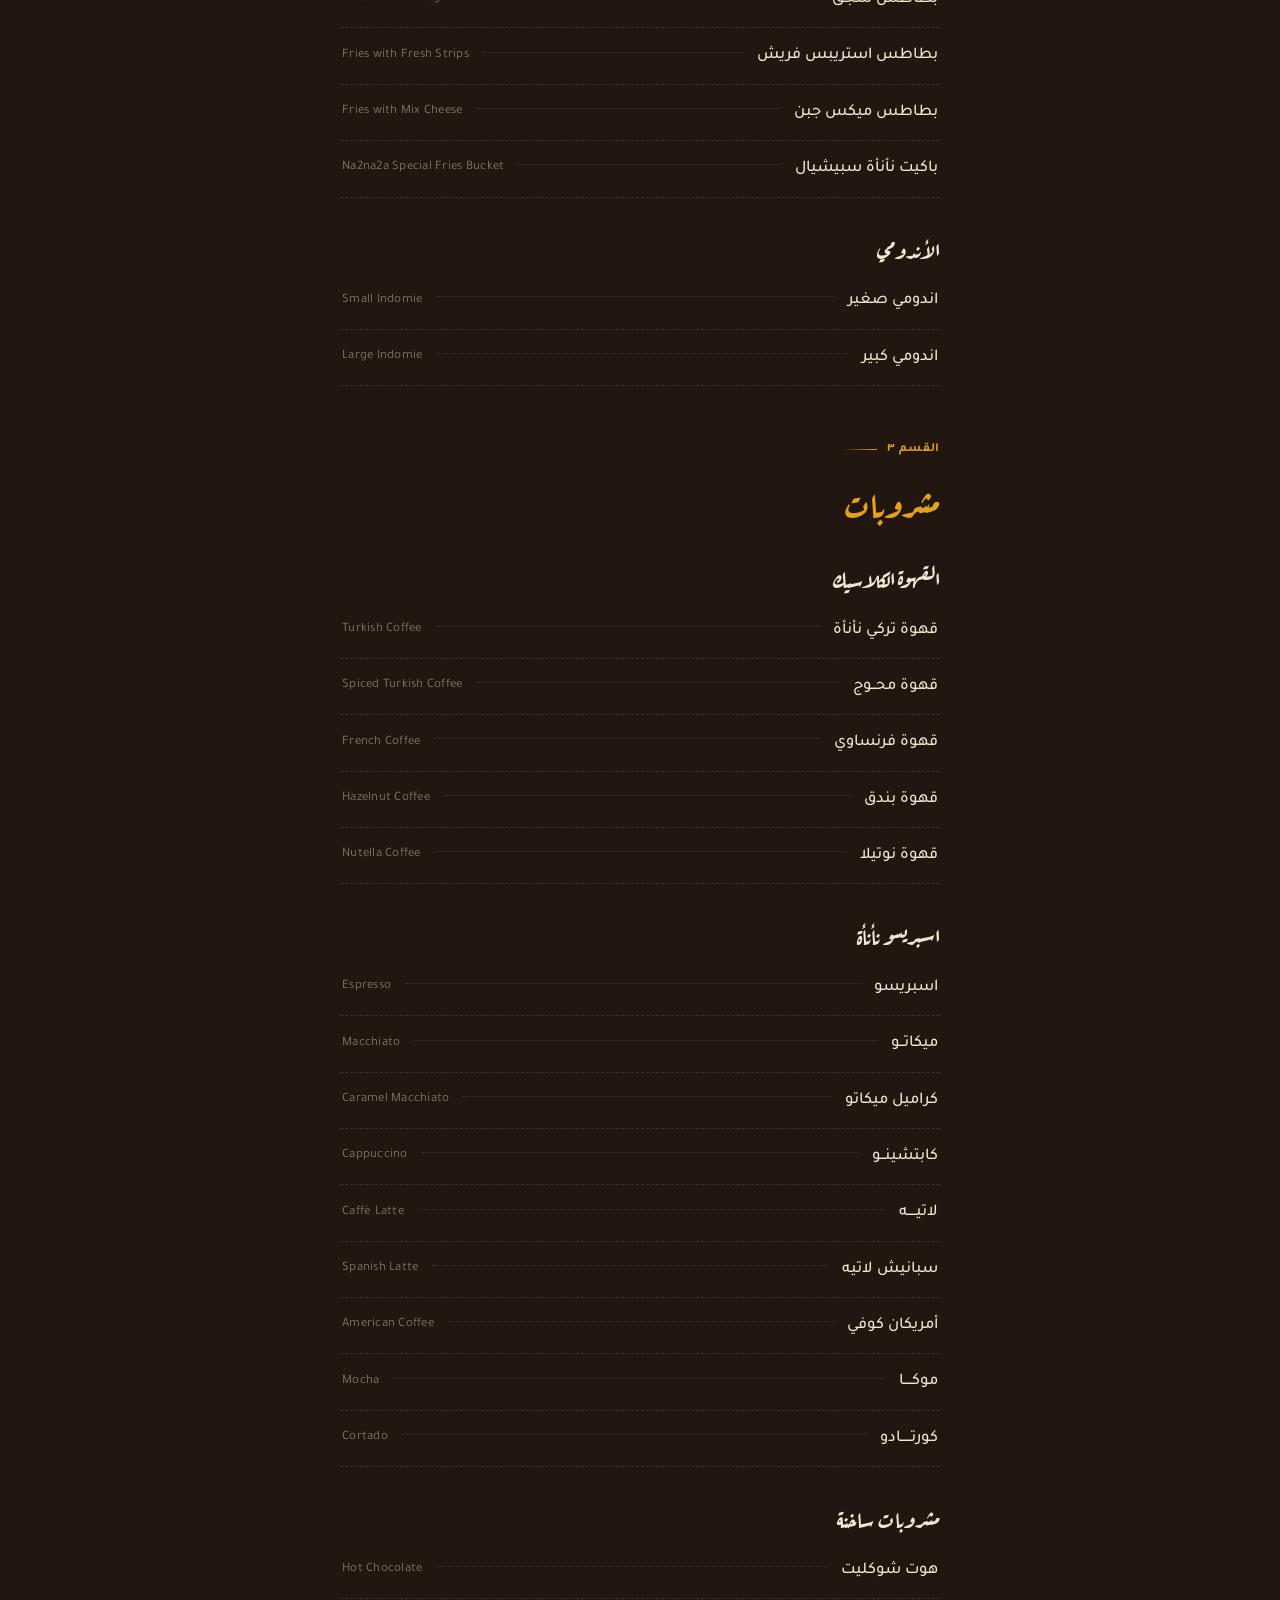
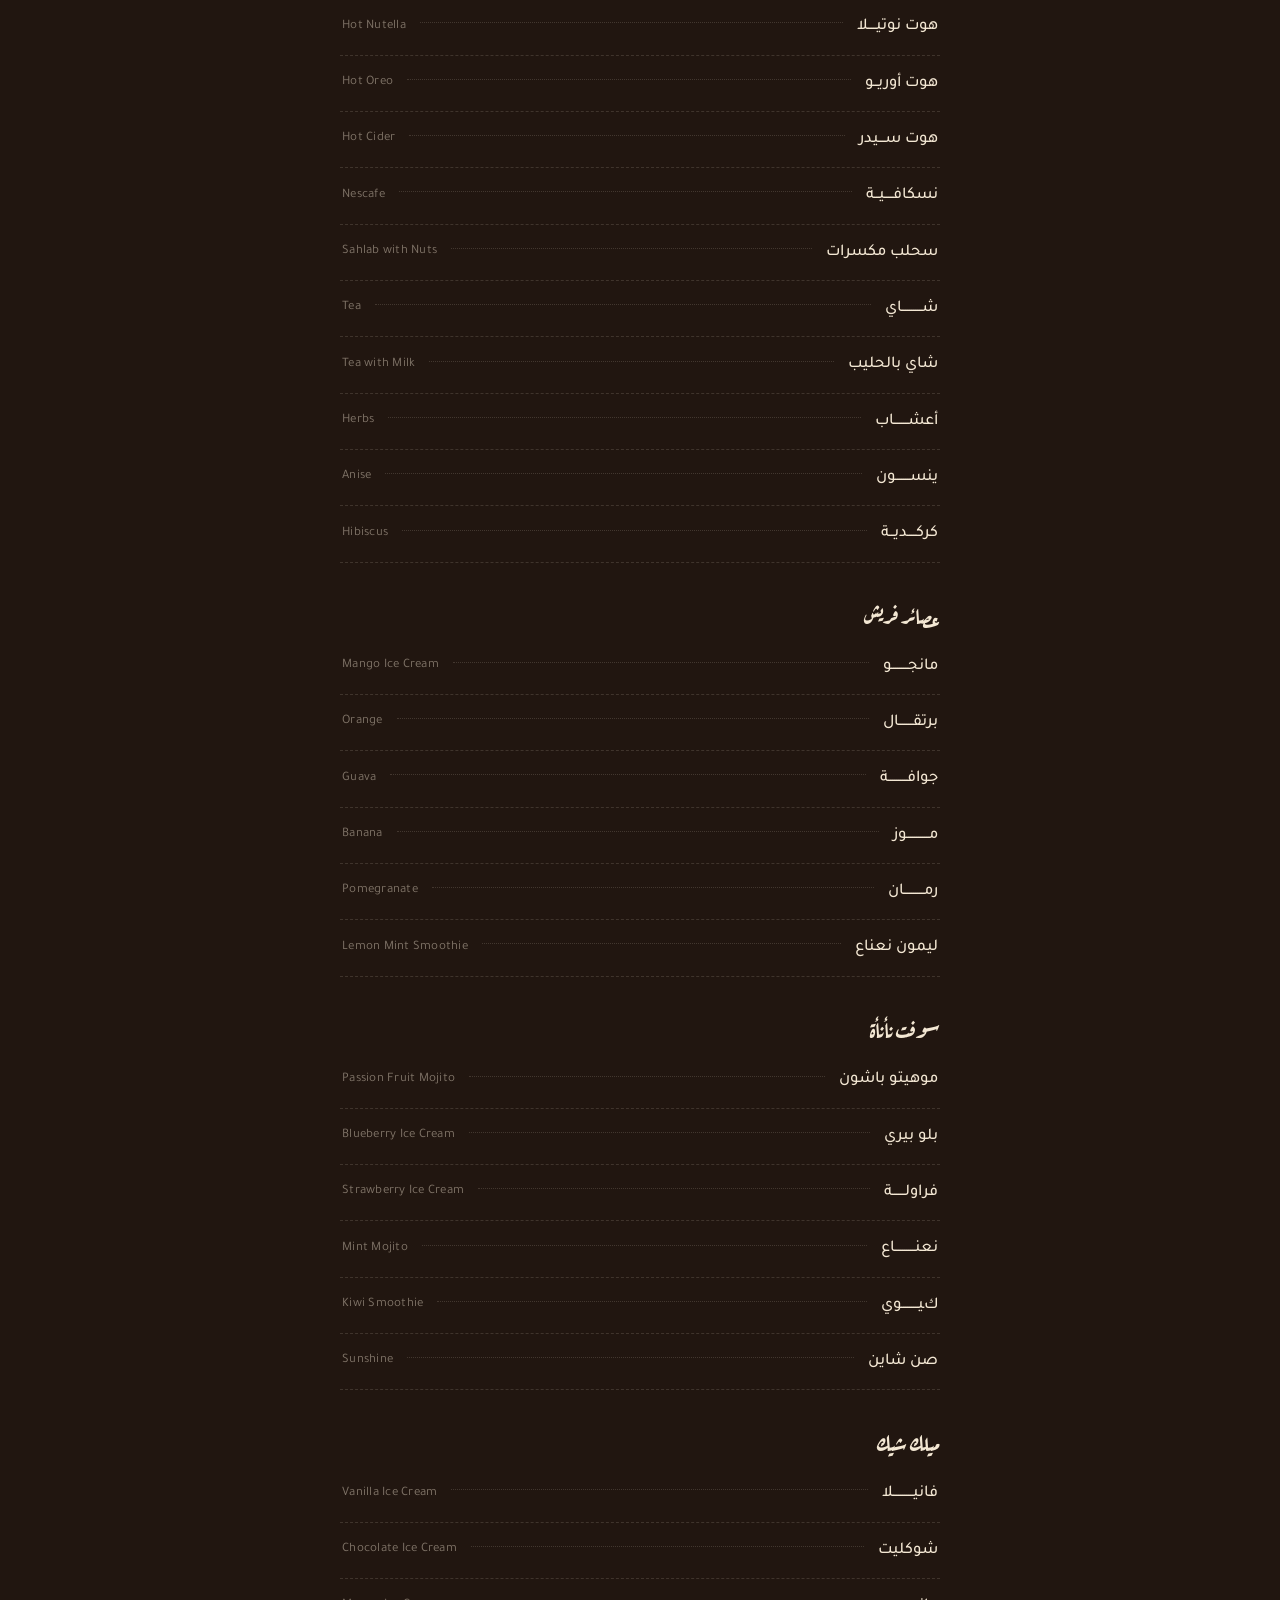
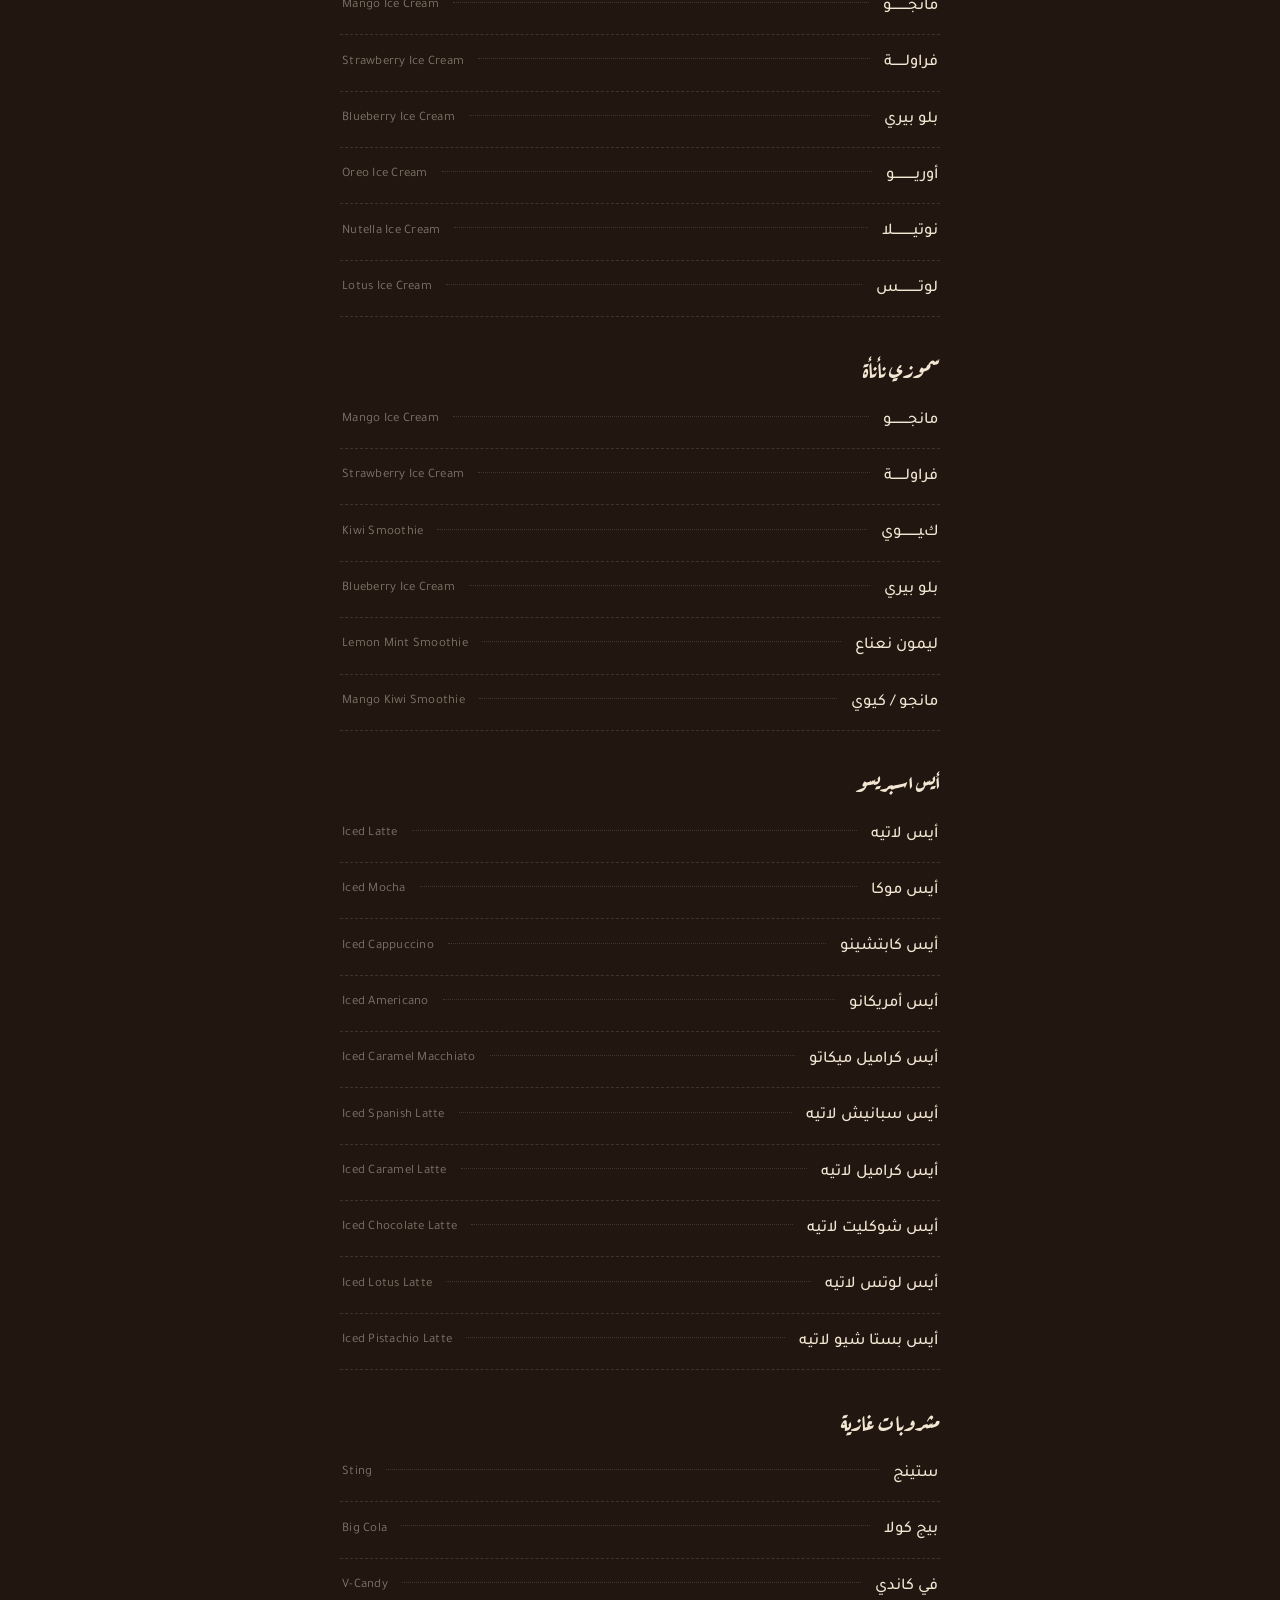
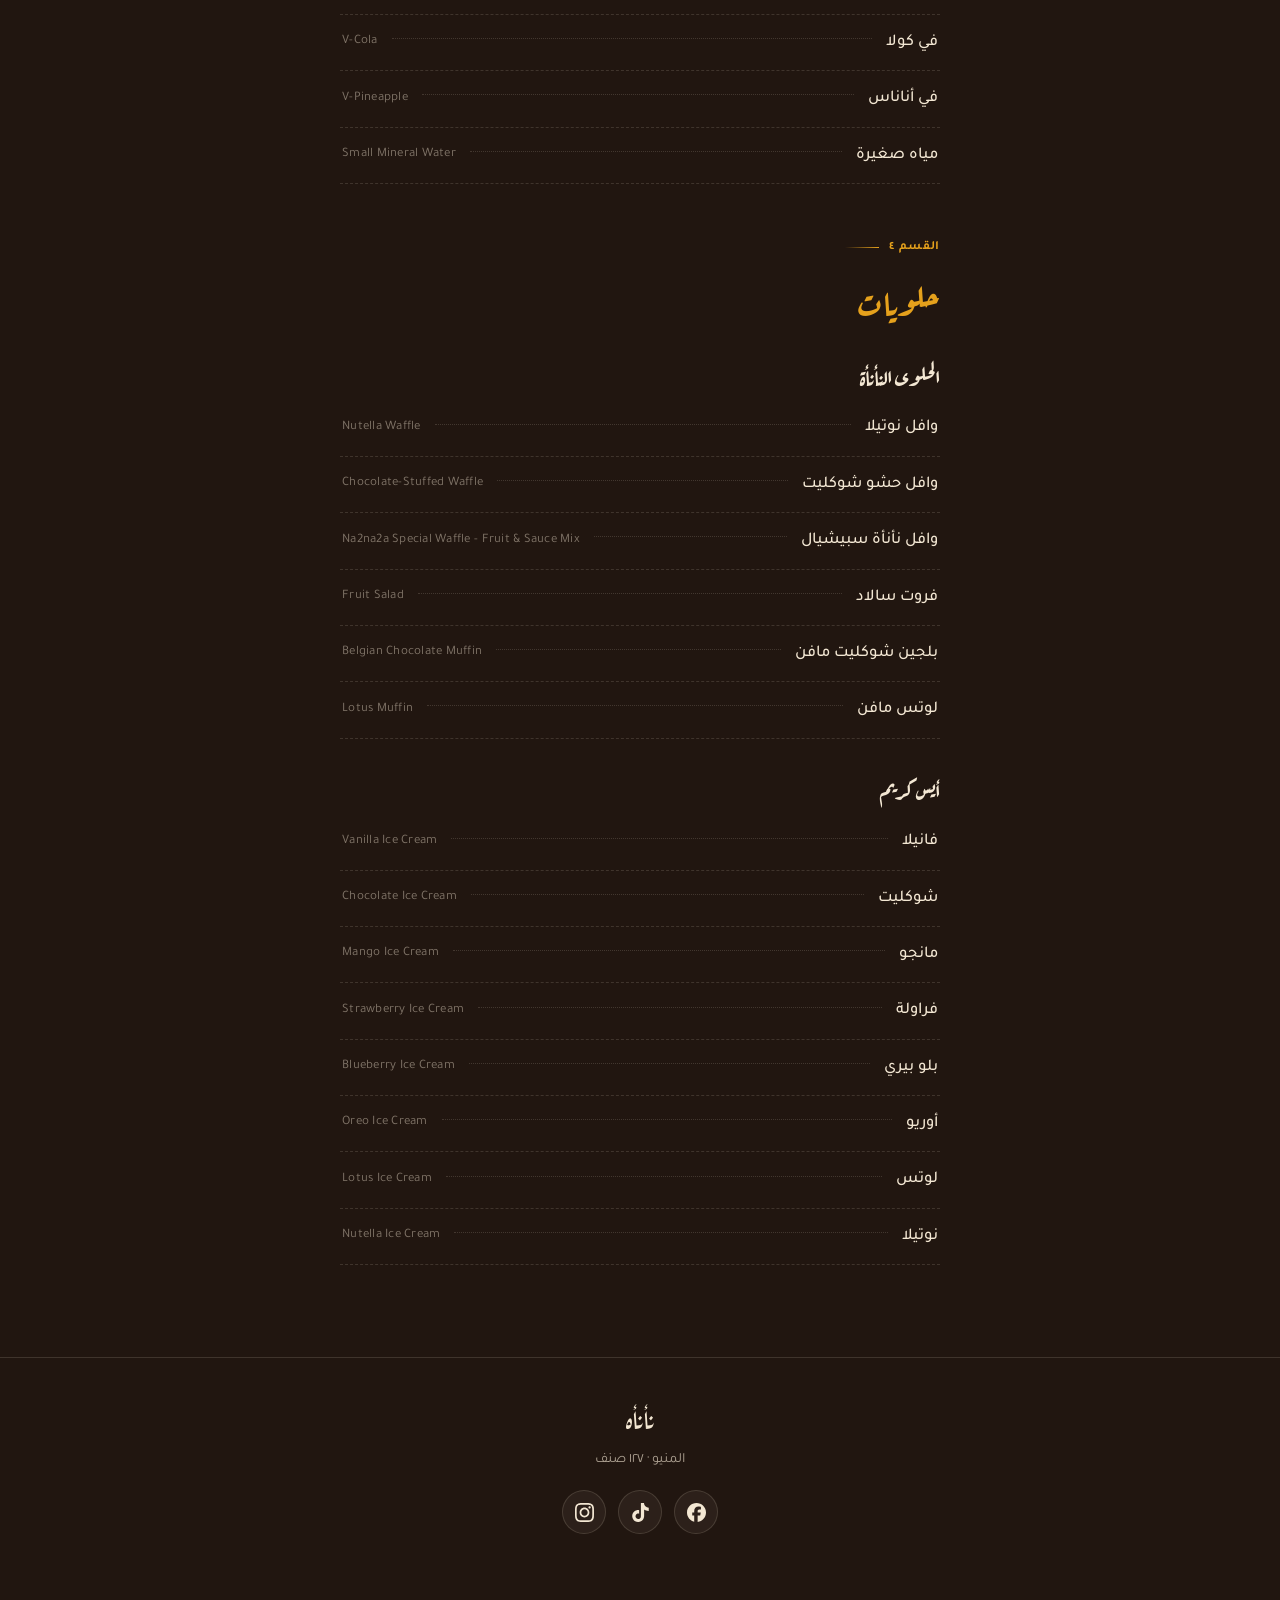
==== commit 1655aaf8: "Add social media and prayer section This update introduces a new prayer-focused section on the home " ====
--- a/menu.html
+++ b/menu.html
@@ -265,6 +265,17 @@
 <footer class="foot">
   <p class="foot__brand">نأنأه</p>
   <p>المنيو · ١٢٧ صنف</p>
+  <nav class="foot__social" aria-label="سوشيال ميديا نأنأه">
+    <a href="https://www.facebook.com/profile.php?id=61589856443604" target="_blank" rel="noopener noreferrer" aria-label="نأنأه على فيسبوك">
+      <svg viewBox="0 0 24 24" fill="currentColor" aria-hidden="true"><path d="M9.101 23.691v-7.98H6.627v-3.667h2.474v-1.58c0-4.085 1.848-5.978 5.858-5.978.401 0 .955.042 1.468.103a8.68 8.68 0 0 1 1.141.195v3.325a8.623 8.623 0 0 0-.653-.036 26.805 26.805 0 0 0-.733-.009c-.707 0-1.259.096-1.675.309a1.686 1.686 0 0 0-.679.622c-.258.42-.374.995-.374 1.752v1.297h3.919l-.386 2.103-.287 1.564h-3.246v8.245C19.396 23.238 24 18.179 24 12.044c0-6.627-5.373-12-12-12s-12 5.373-12 12c0 5.628 3.874 10.35 9.101 11.647Z"/></svg>
+    </a>
+    <a href="https://www.tiktok.com/@nanaa_922" target="_blank" rel="noopener noreferrer" aria-label="نأنأه على تيك توك">
+      <svg viewBox="0 0 24 24" fill="currentColor" aria-hidden="true"><path d="M12.525.02c1.31-.02 2.61-.01 3.91-.02.08 1.53.63 3.09 1.75 4.17 1.12 1.11 2.7 1.62 4.24 1.79v4.03c-1.44-.05-2.89-.35-4.2-.97-.57-.26-1.1-.59-1.62-.93-.01 2.92.01 5.84-.02 8.75-.08 1.4-.54 2.79-1.35 3.94-1.31 1.92-3.58 3.17-5.91 3.21-1.43.08-2.86-.31-4.08-1.03-2.02-1.19-3.44-3.37-3.65-5.71-.02-.5-.03-1-.01-1.49.18-1.9 1.12-3.72 2.58-4.96 1.66-1.44 3.98-2.13 6.15-1.72.02 1.48-.04 2.96-.04 4.44-.99-.32-2.15-.23-3.02.37-.63.41-1.11 1.04-1.36 1.75-.21.51-.15 1.07-.14 1.61.24 1.64 1.82 3.02 3.5 2.87 1.12-.01 2.19-.66 2.77-1.61.19-.33.4-.67.41-1.06.1-1.79.06-3.57.07-5.36.01-4.03-.01-8.05.02-12.07Z"/></svg>
+    </a>
+    <a href="https://www.instagram.com/na2na2acafe_hm" target="_blank" rel="noopener noreferrer" aria-label="نأنأه على انستجرام">
+      <svg viewBox="0 0 24 24" fill="currentColor" aria-hidden="true"><path d="M12 0C8.74 0 8.333.015 7.053.072 5.775.132 4.905.333 4.14.63c-.789.306-1.459.717-2.126 1.384S.935 3.35.63 4.14C.333 4.905.131 5.775.072 7.053.012 8.333 0 8.74 0 12s.015 3.667.072 4.947c.06 1.277.261 2.148.558 2.913.306.788.717 1.459 1.384 2.126.667.666 1.336 1.079 2.126 1.384.766.296 1.636.499 2.913.558C8.333 23.988 8.74 24 12 24s3.667-.015 4.947-.072c1.277-.06 2.148-.262 2.913-.558.788-.306 1.459-.718 2.126-1.384.666-.667 1.079-1.335 1.384-2.126.296-.765.499-1.636.558-2.913.06-1.28.072-1.687.072-4.947s-.015-3.667-.072-4.947c-.06-1.277-.262-2.149-.558-2.913-.306-.789-.718-1.459-1.384-2.126C21.319 1.347 20.651.935 19.86.63c-.765-.297-1.636-.499-2.913-.558C15.667.012 15.26 0 12 0Zm0 2.16c3.203 0 3.585.016 4.85.071 1.17.055 1.805.249 2.227.415.562.217.96.477 1.382.896.419.42.679.819.896 1.381.164.422.36 1.057.413 2.227.057 1.266.07 1.646.07 4.85s-.015 3.585-.074 4.85c-.061 1.17-.256 1.805-.421 2.227-.224.562-.479.96-.899 1.382-.419.419-.824.679-1.38.896-.42.164-1.065.36-2.235.413-1.274.057-1.649.07-4.859.07-3.211 0-3.586-.015-4.859-.074-1.171-.061-1.816-.256-2.236-.421-.569-.224-.96-.479-1.379-.899-.421-.419-.69-.824-.9-1.38-.165-.42-.359-1.065-.42-2.235-.045-1.26-.061-1.649-.061-4.844 0-3.196.016-3.586.061-4.861.061-1.17.255-1.814.42-2.234.21-.57.479-.96.9-1.381.419-.419.81-.689 1.379-.898.42-.166 1.051-.361 2.221-.421 1.275-.045 1.65-.06 4.859-.06l.045.03Zm0 3.678c-3.405 0-6.162 2.76-6.162 6.162 0 3.405 2.76 6.162 6.162 6.162 3.405 0 6.162-2.76 6.162-6.162 0-3.405-2.76-6.162-6.162-6.162ZM12 16c-2.21 0-4-1.79-4-4s1.79-4 4-4 4 1.79 4 4-1.79 4-4 4Zm7.846-10.405c0 .795-.646 1.44-1.44 1.44-.795 0-1.44-.646-1.44-1.44 0-.794.646-1.439 1.44-1.439.793-.001 1.44.645 1.44 1.439Z"/></svg>
+    </a>
+  </nav>
 </footer>
 
 <script src="js/main.js"></script>
--- a/css/styles.css
+++ b/css/styles.css
@@ -270,6 +270,7 @@
 .sec--owners{background:var(--bean)}
 .sec--girls{background:var(--grounds); padding-bottom:84px}
 .sec--end{background:var(--bean); padding-bottom:96px}
+.sec--plant{background:var(--bean)}
 
 /* ٠٢ — comments as pinned notes */
 .notes{
@@ -388,6 +389,8 @@
   margin-top:30px;
 }
 .quran-media .shot img{aspect-ratio:3/4; object-fit:cover}
+.quran-media .shot--full{grid-column:1 / -1; width:min(100%, 340px); margin-inline:auto}
+.quran-media .shot--full img{aspect-ratio:auto}
 .shot--video{
   position:relative;
   grid-column:1 / -1;
@@ -403,7 +406,7 @@
   border:1px solid var(--line);
 }
 
-/* ٠٧ — album */
+/* ٠٨ — album */
 .album{
   display:grid;
   grid-template-columns:1fr 1fr;
@@ -425,7 +428,7 @@
 .album__cell--wide img{aspect-ratio:16/10}
 .album__cell:hover img{transform:scale(1.03); filter:saturate(1.05)}
 
-/* ٠٨ — the end */
+/* ٠٩ — the end */
 .wrap--prose{max-width:560px}
 .prose{
   margin:0 0 22px;
@@ -472,6 +475,26 @@
   font-family:var(--display);
   font-size:26px; color:var(--foam);
 }
+.foot__social{
+  display:flex; justify-content:center; gap:12px;
+  margin:16px 0 4px;
+}
+.foot__social a{
+  display:grid; place-items:center;
+  width:44px; height:44px;
+  border:1px solid var(--line);
+  border-radius:50%;
+  color:var(--foam);
+  background:rgba(243,231,211,.05);
+  transition:color .25s ease, border-color .25s ease, transform .25s ease, background .25s ease;
+}
+.foot__social a:hover{
+  color:var(--bean);
+  background:var(--cart);
+  border-color:var(--cart);
+  transform:translateY(-2px);
+}
+.foot__social svg{width:19px; height:19px; display:block}
 
 /* ─────────── floating main button ─────────── */
 
